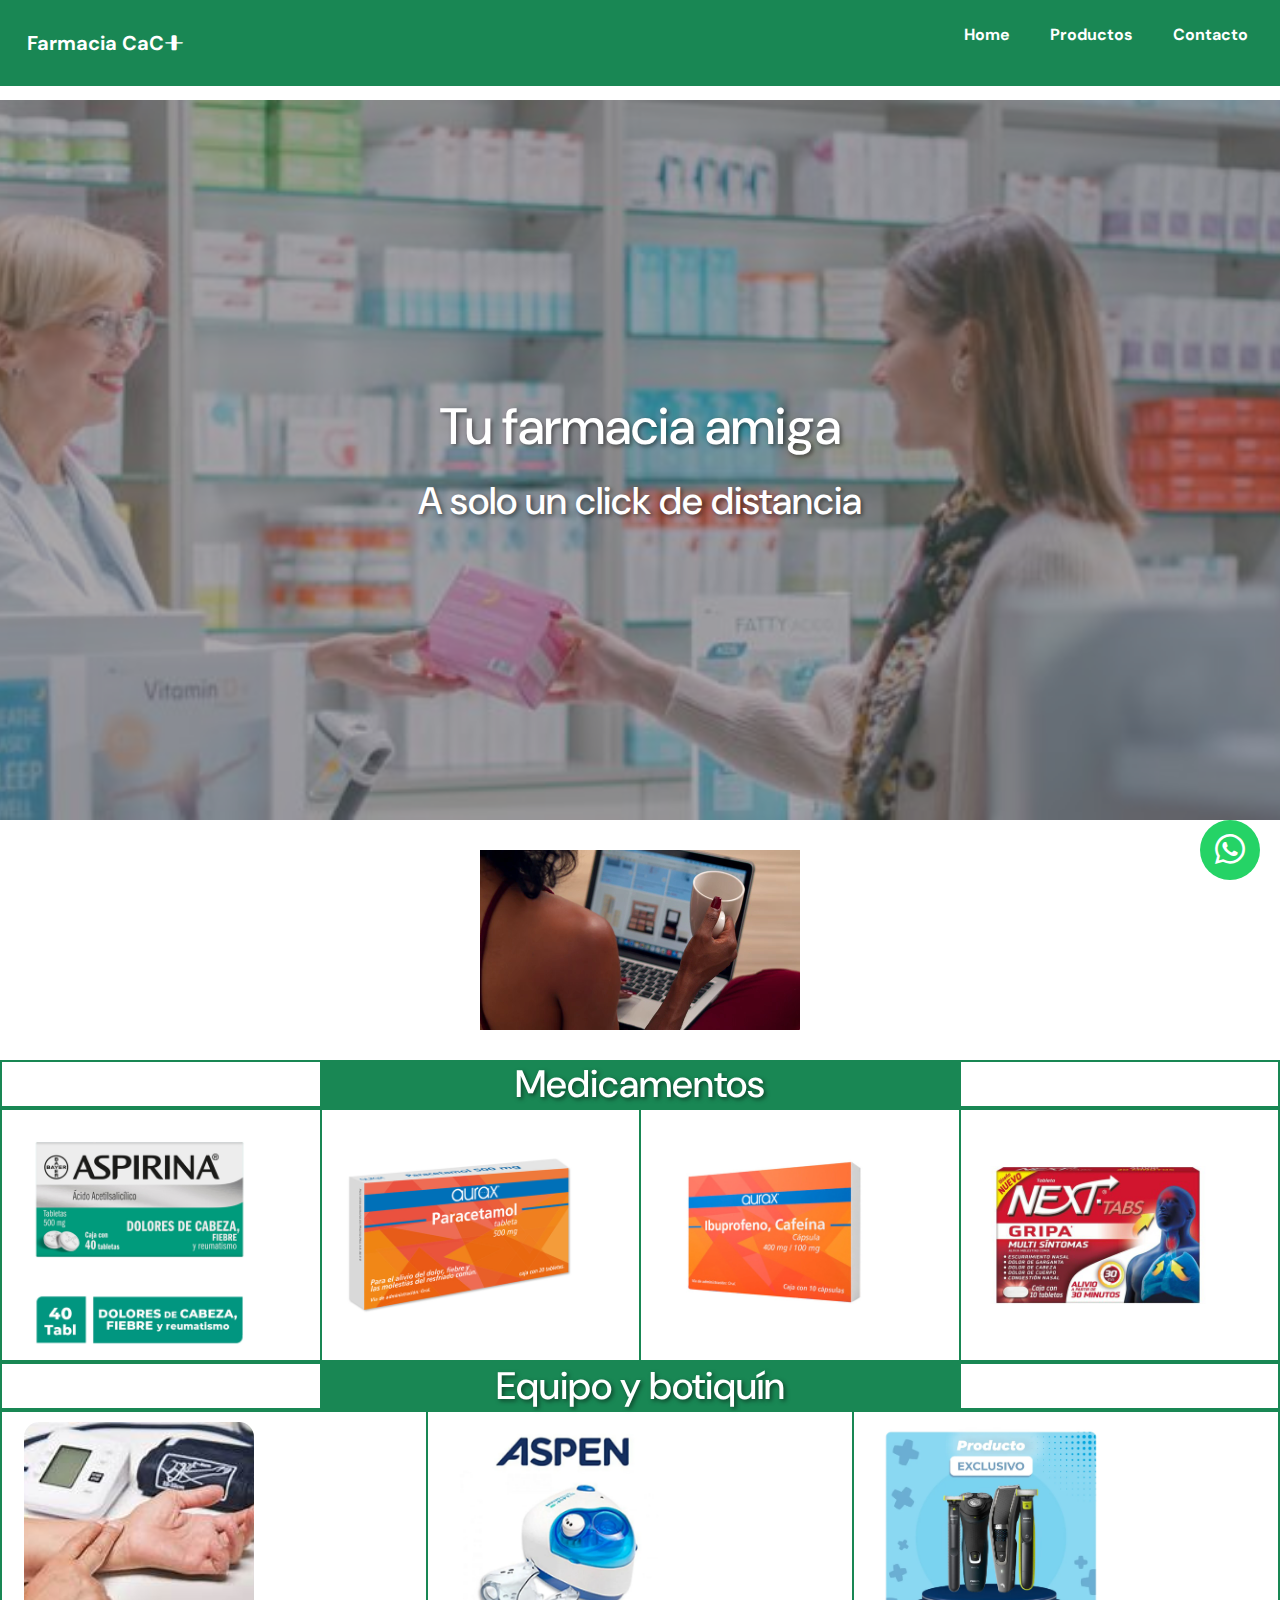
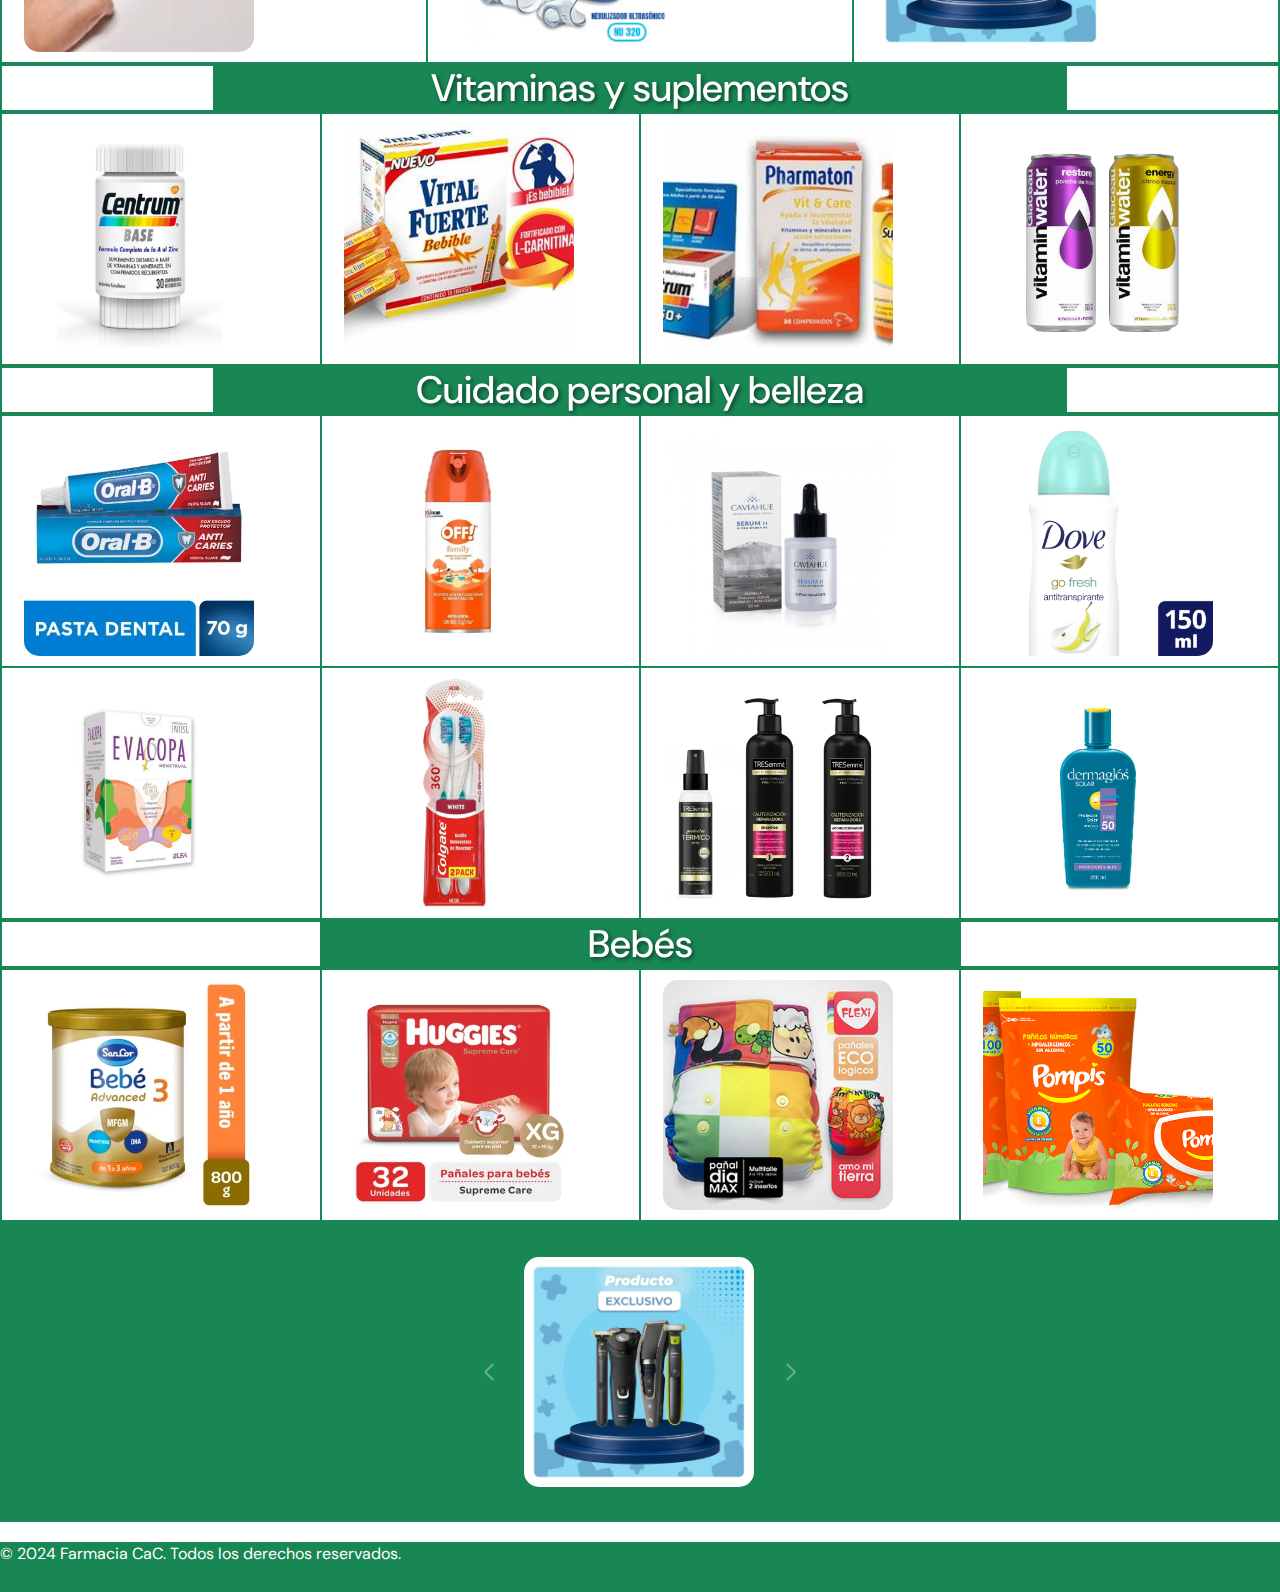
==== farmacia grupo 7/tpfarmacia-main/index.html @ 150f289c "Vitaminas y suplementos" ====
<!doctype html>
<html lang="es">

<head>

  <meta charset="utf-8">
  <meta name="viewport" content="width=device-width, initial-scale=1">
  <title>Farmacia CaC</title>
  <link rel="preconnect" href="https://fonts.googleapis.com">
  <link rel="preconnect" href="https://fonts.gstatic.com" crossorigin>
  <link
    href="https://fonts.googleapis.com/css2?family=DM+Sans:ital,opsz,wght@0,9..40,100..1000;1,9..40,100..1000&display=swap"
    rel="stylesheet"><link  rel="stylesheet">

  <link href="https://cdn.jsdelivr.net/npm/bootstrap@5.3.3/dist/css/bootstrap.min.css" rel="stylesheet"
    integrity="sha384-QWTKZyjpPEjISv5WaRU9OFeRpok6YctnYmDr5pNlyT2bRjXh0JMhjY6hW+ALEwIH" crossorigin="anonymous">
  <script src="https://cdn.jsdelivr.net/npm/@popperjs/core@2.11.8/dist/umd/popper.min.js"
    integrity="sha384-I7E8VVD/ismYTF4hNIPjVp/Zjvgyol6VFvRkX/vR+Vc4jQkC+hVqc2pM8ODewa9r"
    crossorigin="anonymous"></script>
  <script src="https://cdn.jsdelivr.net/npm/bootstrap@5.3.3/dist/js/bootstrap.min.js"
    integrity="sha384-0pUGZvbkm6XF6gxjEnlmuGrJXVbNuzT9qBBavbLwCsOGabYfZo0T0to5eqruptLy"
    crossorigin="anonymous"></script>
  <link rel="stylesheet" href="style.css">
  <link rel="stylesheet" href="https://cdn.jsdelivr.net/npm/bootstrap-icons@1.11.3/font/bootstrap-icons.min.css">
  <link rel="icon" href="img\farmacia.ico.png">
  
</head>


 
<body>
  <header>
      <nav class="navbar navbar-expand-sm bg-success navbar-dark fixed-top">
        <div class="container-fluid">
          <a class="navbar-brand" href="#">Farmacia CaC<i class="bi bi-align-middle"></i></a>
          <button class="navbar-toggler" type="button" data-bs-toggle="collapse" data-bs-target="#collapsibleNavbar">
            <span class="navbar-toggler-icon"></span>
          </button>
          <div class="collapse navbar-collapse" id="collapsibleNavbar"></div>
          <ul class="menu-horizontal">
            <li><a href="index.html">Home</a></li>
            <li>
              <a href="#">Productos</a>
              <ul class="menu-vertical">
                <li><a href="#">Medicamentos</a></li>
                <li><a href="#">Equipo y botiquín</a></li>
                <li><a href="#">Vitaminas y suplementos</a></li>
                <li><a href="#">Dermocosméticos</a></li>
                <li><a href="#">Cuidado personal y belleza</a></li>
                <li><a href="#">Bebés</a></li>
              </ul>
            </li>
            <li><a href="contacto.html">Contacto</a></li>
          </ul>
      </nav>
  </header>
  <main>
<section id="banner" class="d-flex">
  <div class="card-banner">
    <h1>Tu farmacia amiga</h1>
    <h2>A solo un click de distancia</h2>
      </div>
</section>
      <div class="d-flex">
<video src="video\6994866-sd_640_360_30fps.mp4" 
width="320" height="240" autoplay loop>
</video>

  </div>

<!-- 
  
  puse las imagenes dentro de un grid y les di formato para que sean links "a los productos" 

  habria que darle estilos a la grilla y/o animaciones a las imagenes para que no sean estaticas

  hay que ordenar las imagenes bajo algun criterio (puse unos titulos de muestra para dividir)

-->

  <div class="container-fluid">
    <div class="row">

      <div class="col"></div>
<div class="col-6"><h2>Medicamentos</h2></div>
<div class="col"></div>
    </div>

    <div class="row">
      <div class="col"> <a title="" href="https://www.aspirina.es/"><img src="img/aspirina-para-dolor-de-cabeza.jpg" alt="Imagen 1"> </a></div>
      <div class="col"> <a title="" href="https://medicoplus.com/medicina-general/paracetamol"><img src="img/Paracetamol-500-MG.jpg" alt="Imagen 2"> </a></div>
      <div class="col"> <a title="" href="https://medlineplus.gov/spanish/druginfo/meds/a682159-es.html"><img src="img/ibuprofeno-400-MG-cafeína.jpg" alt="Imagen 3"> </a></div>
      <div class="col"><a title="" href="https://marcas.genommalab.com/next/que-hace-unico-antigripal-efectivo"> <img src="img/next-tabs-multi-sintomas-gripa.jpg" alt="Imagen 4"> </a></div>
      
 </div>

    <div class="row">
      <div class="col"></div>
      <div class="col-6"> <h2>Equipo y botiquín</h2></div>
      <div class="col"></div>
    </div>
    <div class="row">
      <div class="col"><a title="" href="https://detensiometros.com/"> <img src="img/tensiometro digital.jpeg" alt="Imagen 5"> </a></div>
      <div class="col"><a title="" href="https://www.medicalexpo.es/fabricante-medical/nebulizador-ultrasonico-31406.html"><img src="img/Aspen_Nebulizador-51129.jpg" alt="Imagen 6"> </a></div>
      <div class="col"><a title="" href="https://www.philips.com.mx/c-m-pe/afeitadoras-para-el-rostro/"><img src="img/PHILIPS-53229.jpg" alt="Imagen 7"> </a></div>
    </div>

    <div class="row">
      <div class="col"></div>
      <div class="col-8"><h2>Vitaminas y suplementos</h2></div>
      <div class="col"></div>
    </div>
    <div class="row">
      <div class="col"><a title="" href="https://www.centrum.com.ar/"><img src="img/centrum-base-suplemento-dietario-adulto-x30.jpg"alt="Imagen 8"> </a></div>
      <div class="col"><a title="" href="https://vitalfuerte.com/"><img src="img/vital-fuerte1.jpg"alt="Imagen 9"> </a></div>
      <div class="col"><a title="" href="https://www.pharmaton.com/es-es"><img src="img/pharmaton2.jpg"alt="Imagen 10"> </a></div>
      <div class="col"><a title="" href="https://www.coca-cola.com/us/en/brands/vitaminwater"><img src="img/vitamin-water3.png"alt="Imagen 11"> </a></div>     
    </div>

    <div class="row">
      <div class="col"></div>
      <div class="col-8"><h2>Cuidado personal y belleza</h2></div>
      <div class="col"></div>
    </div>
    <div class="row">
      <div class="col"><a title="" href="https://oralb.com/"><img src="img/OralB_CremaDental_AntiCaries.jpg" alt="Imagen 12"> </a></div>
      <div class="col"><a title="" href="https://off.com.ar/es-ar/product/family"><img src="img/AEROSOL REPELENTE OFF! FAMILY.jpg" alt="Imagen 13"> </a></div>
      <div class="col"><a title="" href="https://www.cremascaviahue.com/"><img src="img/caviahue-serum-h-ultra-hydra-b5-x-30ml.jpg" alt="Imagen 14"> </a></div>
      <div class="col"><a title="" href="https://www.dove.com/es/home.html"><img src="img/Desodorante_Dove_GoFresh_Antitranspirante_Pera.jpg"alt="Imagen 15"> </a></div>
      <div class="col"><a title="" href="https://evacopa.com.ar/"><img src="img/EVACOPA COPA MENSTRUAL.jpg" alt="Imagen 16"> </a></div>
      <div class="col"><a title="" href="https://www.colgate.com/es-ec"><img src="img/Cepillo Dental Colgate 360º Luminous White x 2 un.jpg"alt="Imagen 17"> </a></div>
      <div class="col"><a title="" href="https://www.tresemme.com/es/home.html"><img src="img/Combo_ShampooReparador_Tresemme.jpg" alt="Imagen 18"> </a></div>
      <div class="col"><a title="" href="https://www.dermaglos.com/linea-de-productos"><img src="img/dermaglos_solar_f_emul_x50.jpg" alt="Imagen 19"> </a></div>
    </div>

    <div class="row">
      <div class="col"></div>
      <div class="col-6"><h2>Bebés</h2></div> 
      <div class="col"></div>
    </div>
    <div class="row">
      <div class="col"><a title="" href="http://www.sancor.com/"><img src="img/Leche_SancorBebe3_Advanced.jpg" alt="Imagen 20"> </a></div>
      <div class="col"><a title="" href="https://www.huggies.com.ar/"><img src="img/Panales_Huggies_SupremeCare_32Unidades.jpg" alt="Imagen 21"> </a></div>
      <div class="col"><a title="" href="https://www.panalesflexi.com.ar/"><img src="img/pañal4.jpg" alt="Imagen 22"> </a></div>
      <div class="col"><a title="" href="https://www.pompis.com/"><img src="img/bodegon-panitos5.png"alt="Imagen 23"> </a></div>
        
        
    </div>
  </div>

</section>
      <section class="fondo-color ">
      
        <div id="demo" class="carousel slide container " data-ride="carousel" class="container">
          <div class="carousel-inner">
           
            <div class="carousel-item ">
              <img src="./img/Aspen_Nebulizador-51129.jpg" alt="Nebulizador" class="d-block img-fluid">
            </div>
            <div class="carousel-item img-fluid">
              <img src="./img/dermaglos_solar_f_emul_x50.jpg" alt="dermaglos" class="d-block img-fluid">
            </div>
            <div class="carousel-item active img-fluid">
              <img src="./img/PHILIPS-53229.jpg" alt="cortadora de pelo" class="d-block img-fluid">
            </div>
          </div>
          <a class="carousel-control-prev" href="#demo" data-slide="prev" class="carousel-control">
            <span class="carousel-control-prev-icon"></span>
          </a>
          <a class="carousel-control-next" href="#demo" data-slide="next">
            <span class="carousel-control-next-icon"></span>
          </a>
        </div>
      
      </section>

    <!-- Ícono de WhatsApp fijo en la esquina inferior derecha -->
    <div class="whatsapp-fijo">
      <a href="https://wa.me/5491155813908?text=Hola%20desde%20mi%20página%20web" target="_blank">
        <i class="bi bi-whatsapp"></i>
      </a>
    </div>

      

    </main>
      
    
  
    
      <footer >
        <div class="footer">
          <span>© 2024 Farmacia CaC. Todos los derechos reservados.</span>
        </div>
      </footer>
    
  
    <!-- Bootstrap JS y scripts adicionales -->
    <script src="https://ajax.googleapis.com/ajax/libs/jquery/3.5.1/jquery.min.js"></script>
    <script src="https://cdnjs.cloudflare.com/ajax/libs/popper.js/1.16.0/umd/popper.min.js"></script>
    <script src="https://maxcdn.bootstrapcdn.com/bootstrap/4.5.2/js/bootstrap.min.js"></script>
  </body>
  </html>
---- farmacia grupo 7/tpfarmacia-main/style.css ----
#banner {
    background-image: url(img/banner\ farmacia.jpg);
    background-size: cover;
    background-position: center;
    min-height: 25%; /* Antes era height: 25%*/
    height: 80vh;
    box-shadow:inset 0 0 0 2000px rgba(84, 84, 84, 0.5);
    margin-top: 100px;
}
.d-flex{
    display: flex;
    justify-content: center;
    align-items: center;
    flex-wrap: wrap;
}

.card-banner, div h2 { 
    color: #FFF;
    margin: 0 auto;
    text-align: center;
    font-size: 3vw; 
    text-shadow: 2px 2px 4px rgba(0, 0, 0, 0.5); 
    padding: 0px 160px;
    
}

.card-banner h1{
    color:#FFF;
    font-size: 4vw;
    text-shadow: 2px 2px 4px rgba(0, 0, 0, 0.5); 
    padding: 10px; 
    text-align: center;
    margin: 0 auto; 

}
.card-banner h2{
    color: #FFF;
    margin-bottom: 20px;
    font-size: 3vw; 
    text-shadow: 2px 2px 4px rgba(0, 0, 0, 0.5);
    padding: 10px; 
    margin: 0 auto; 
    text-align: center;
}



* {
    margin: 0;
    padding: 0;
    box-sizing: border-box;
    font-family: "DM Sans", sans-serif;
}

nav{
    background-color: #198754;
    margin: auto;
    font-size: 16px;
}

.navbar-brand{
    padding-left: 15px;
    text-decoration: none;
    font-weight: bold;
}

a{
    text-decoration: none;
}

.menu-horizontal{
    list-style: none;
    display: flex;
    font-weight: bolder;
    justify-content: space-around;
}

.menu-horizontal > li > a{
    display: block;
    padding: 15px 20px;
    color: white;
    text-decoration: none;
}
.menu-horizontal > li { transition: .5s background ease-in-out; }
.menu-horizontal > li:hover{
background-color:#006666;
}

.menu-vertical{
    position: absolute;
    display: none;
    list-style: none;
    width: 200px;
    background-color:#006666;
}

.menu-horizontal li:hover .menu-vertical{
    display: block;
    width: auto;
}
.menu-vertical li { 
    text-align: center;
    width: 90%;
    padding: 10px;
    transition: .5s background ease-in-out;
}
.menu-vertical li:hover{
    background-color: lightgreen;
    color: white;
    text-decoration: none;
}

.menu-vertical li a{
    display: block;
    color: black;
    text-decoration: none;
    margin-right:20px;
}

.col-6{ background: #198754;
      }
.col-8{background: #198754;
      }
.container-fluid  {border: #000 auto transparent;}
.row {border: #198754 1px solid;
     }
.col {border: #198754 1px solid;
     }

/* Estilos personalizados para el carrusel */
.carousel {
    /*max-width: 300px; /* Máximo ancho del carrusel */
    max-width: 276px;
    margin: 0 auto; /* Centrar horizontalmente */
  }
  .carousel-item img {
    max-width: 100%; /* Máximo ancho de las imágenes */
    height: auto; /* Altura automática para mantener la proporción */
    
  }

  .carousel-control-prev,
.carousel-control-next {
  width: 5%; /* Ajusta el ancho según sea necesario */
  /*top: 50%; /* Alinea verticalmente al centro */
  margin: 0 -20px;
  scale: 1.5;
}

/* Estilos para el contenedor */
.fondo-color {
    background-color:#198754;
    padding: 20px;
    height: 300px;
    max-width: 100%;
    margin: 0 auto; /* Centrar horizontalmente */
    display: flex;
    justify-content: center; /* Centrado horizontal */
    align-items: center; /* Centrado vertical */
  }
  
  
  
  img {

    height: 250px;
    
    width: 250px;
    
    object-fit: cover;
    border: forestgreen;
    border-style: hidden;
    border-radius: 10%;
    padding: 10px;
    transition: transform 0.3s ease;    
  }
img:hover {
    transform: scale(1.1);
    }
  .footer{
    background-color:#198754;
    padding: auto;
    margin-top: 20px;
    color: white;
    height: 50px;
    justify-content: center;
    align-items: center;
  }

/*Estilos para formulario de contacto*/

.contacto-body {
    background: #198754;
    margin: 0;
}

.contacto-form {
    width: 340px;
    height: 540px;
    background: #e6e6e6;
    border-radius: 8px;
    box-shadow: 0 0 40px -10px #000;
    margin: calc(50vh - 220px) auto;
    padding: 20px 30px;
    max-width: calc(100vw - 40px);
    box-sizing: border-box;
    font-family: 'Montserrat', sans-serif;
    position: relative;
}

.contacto-h2 {
    margin: 10px 0;
    padding-bottom: 10px;
    width: 180px;
    color: #78788c;
    border-bottom: 3px solid #78788c;
}

.contacto-input {
    width: 100%;
    padding: 10px;
    box-sizing: border-box;
    background: none;
    outline: none;
    resize: none;
    border: 0;
    font-family: 'Montserrat', sans-serif;
    transition: all .3s;
    border-bottom: 2px solid #bebed2;
}

.contacto-input:focus {
    border-bottom: 2px solid #78788c;
}

.contacto-label:before {
    content: attr(type);
    display: block;
    margin: 28px 0 0;
    font-size: 14px;
    color: #5a5a5a;
}

.contacto-button {
    float: right;
    padding: 8px 12px;
    margin: 8px 0 0;
    font-family: 'Montserrat', sans-serif;
    border: 2px solid #78788c;
    background: 0;
    color: #5a5a6e;
    cursor: pointer;
    transition: all .3s;
}

.contacto-button:hover {
    background: #78788c;
    color: #fff;
}

.contacto-div {
    content: 'Hi';
    position: absolute;
    bottom: -45px;
    right: -40px;
    background: #50505a;
    color: #fff;
    width: 320px;
    padding: 16px 4px 16px 0;
    border-radius: 6px;
    font-size: 13px;
    box-shadow: 10px 10px 40px -14px #000;
}

.contacto-span {
    margin: 0 7px 0 15px;
}



.whatsapp-fijo {
    position: fixed;
    bottom: 20px; /* Distancia desde abajo */
    right: 20px; /* Distancia desde la derecha */
    z-index: 1000; /* Asegura que esté por encima de otros elementos */
}

.whatsapp-fijo a {
    display: block;
    width: 60px; /* Ancho del ícono */
    height: 60px; /* Altura del ícono */
    background-color: #25D366; /* Color de fondo del ícono */
    border-radius: 50%; /* Borde redondeado */
    text-align: center;
    line-height: 60px; /* Centrar verticalmente el ícono */
    font-size: 30px; /* Tamaño del ícono */
    color: #FFF; /* Color del ícono */
    text-decoration: none;
    transition: background-color 0.3s ease; /* Transición suave al pasar el mouse */
}

.whatsapp-fijo a:hover {
    background-color: #128C7E; /* Cambia de color al pasar el mouse */
}
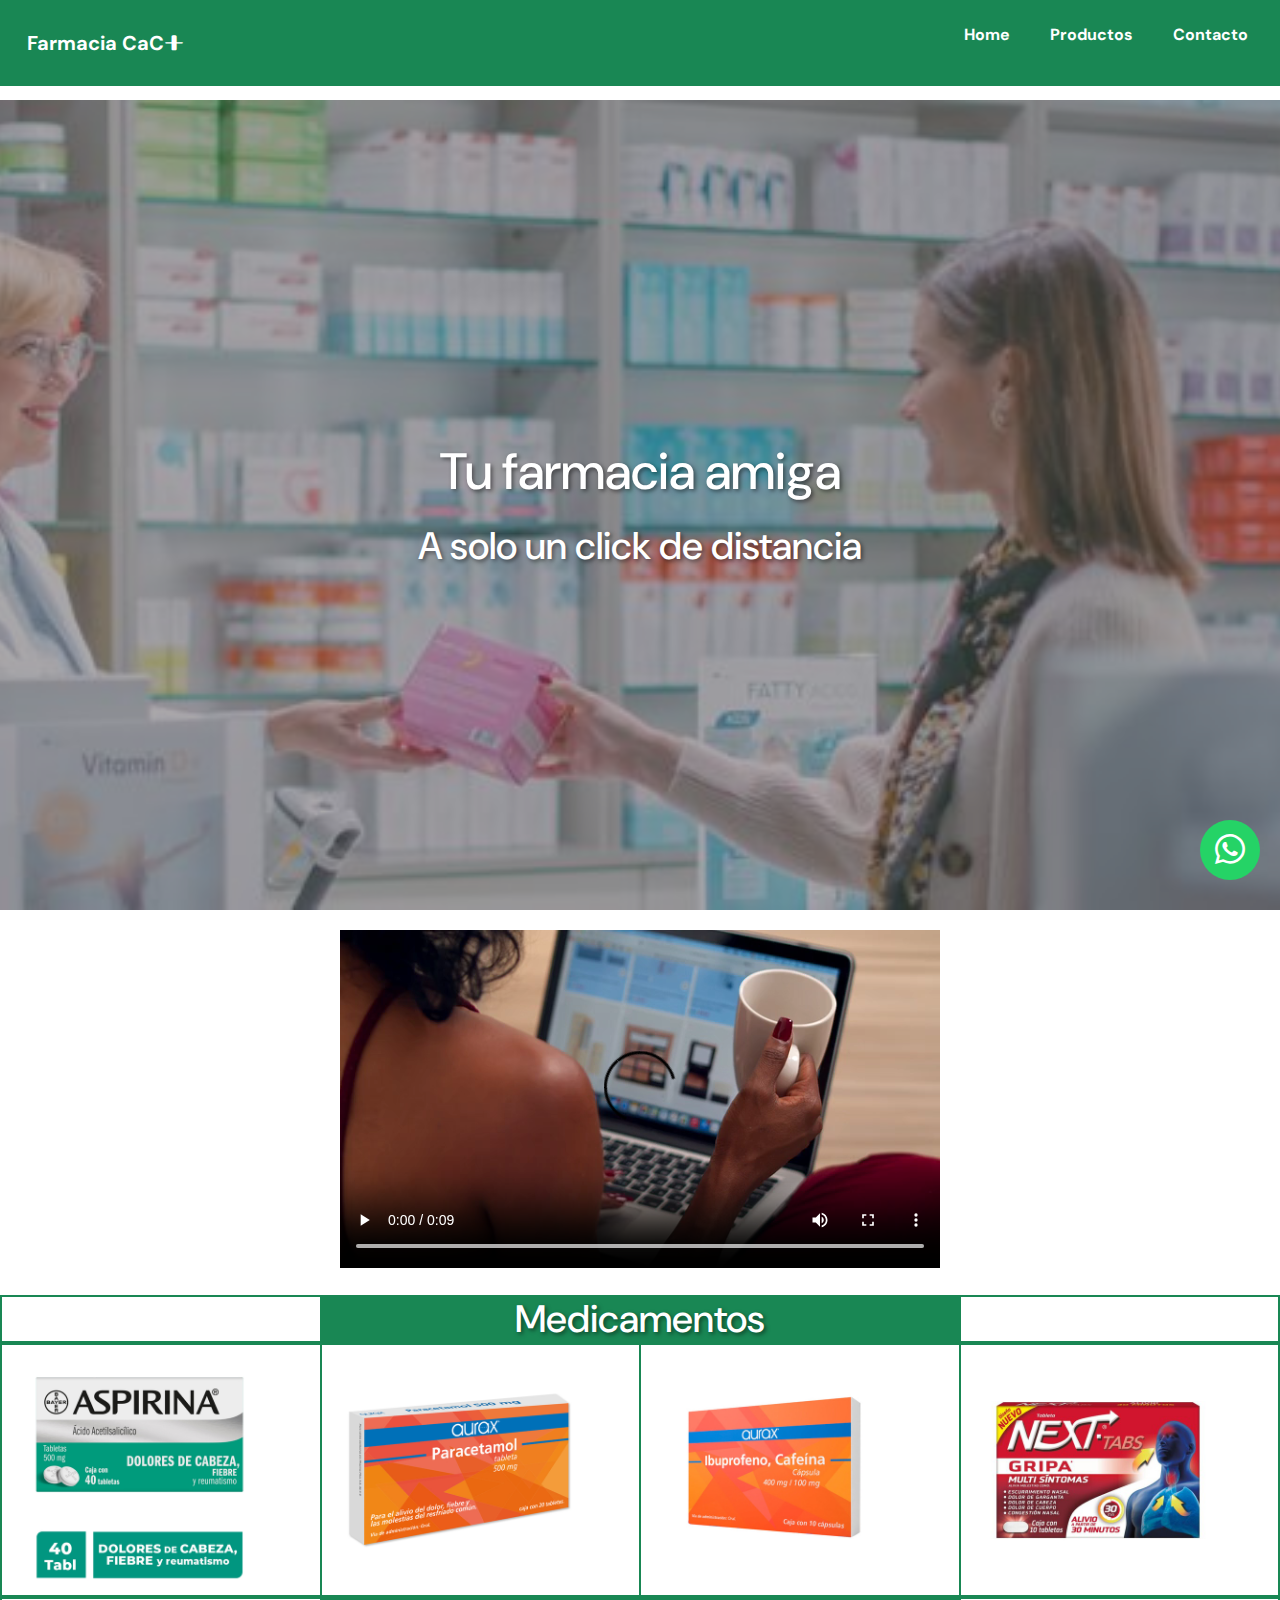
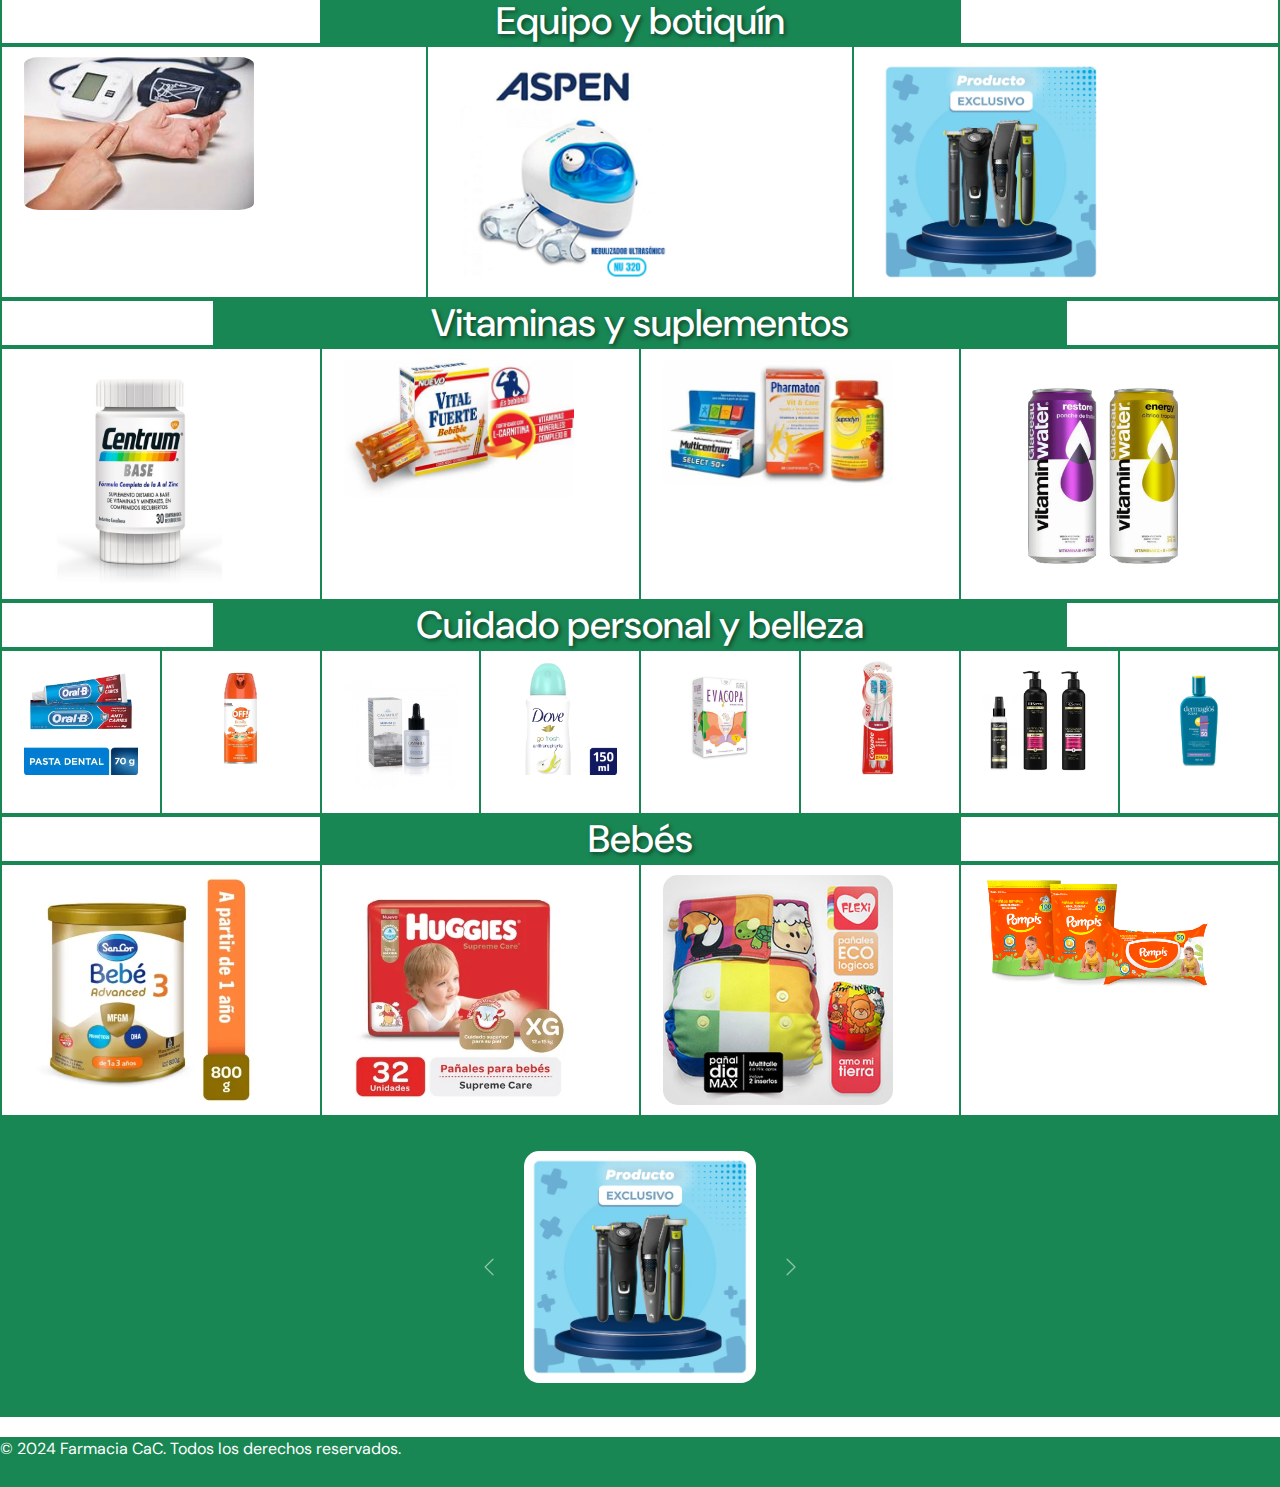
==== commit 929e99f8: "Arreglos para que no se rompa la página" ====
--- a/farmacia grupo 7/tpfarmacia-main/index.html
+++ b/farmacia grupo 7/tpfarmacia-main/index.html
@@ -62,8 +62,9 @@
       </div>
 </section>
       <div class="d-flex">
-<video src="video\6994866-sd_640_360_30fps.mp4" 
-width="320" height="240" autoplay loop>
+<section class="video-presentation">
+  <video src="video\6994866-sd_640_360_30fps.mp4" autoplay loop controls></video>
+</section>
 </video>
 
   </div>
@@ -82,7 +83,7 @@
     <div class="row">
 
       <div class="col"></div>
-<div class="col-6"><h2>Medicamentos</h2></div>
+<div class="col-6"><h2 class="sec-h2">Medicamentos</h2></div>
 <div class="col"></div>
     </div>
 
@@ -96,7 +97,7 @@
 
     <div class="row">
       <div class="col"></div>
-      <div class="col-6"> <h2>Equipo y botiquín</h2></div>
+      <div class="col-6"> <h2 class="sec-h2">Equipo y botiquín</h2></div>
       <div class="col"></div>
     </div>
     <div class="row">
@@ -107,7 +108,7 @@
 
     <div class="row">
       <div class="col"></div>
-      <div class="col-8"><h2>Vitaminas y suplementos</h2></div>
+      <div class="col-8"><h2 class="sec-h2">Vitaminas y suplementos</h2></div>
       <div class="col"></div>
     </div>
     <div class="row">
@@ -119,7 +120,7 @@
 
     <div class="row">
       <div class="col"></div>
-      <div class="col-8"><h2>Cuidado personal y belleza</h2></div>
+      <div class="col-8"><h2 class="sec-h2">Cuidado personal y belleza</h2></div>
       <div class="col"></div>
     </div>
     <div class="row">
@@ -135,7 +136,7 @@
 
     <div class="row">
       <div class="col"></div>
-      <div class="col-6"><h2>Bebés</h2></div> 
+      <div class="col-6"><h2 class="sec-h2">Bebés</h2></div> 
       <div class="col"></div>
     </div>
     <div class="row">
--- a/farmacia grupo 7/tpfarmacia-main/style.css
+++ b/farmacia grupo 7/tpfarmacia-main/style.css
@@ -1,147 +1,187 @@
 #banner {
-    background-image: url(img/banner\ farmacia.jpg);
-    background-size: cover;
-    background-position: center;
-    min-height: 25%; /* Antes era height: 25%*/
-    height: 80vh;
-    box-shadow:inset 0 0 0 2000px rgba(84, 84, 84, 0.5);
-    margin-top: 100px;
-}
-.d-flex{
-    display: flex;
-    justify-content: center;
-    align-items: center;
-    flex-wrap: wrap;
-}
-
-.card-banner, div h2 { 
-    color: #FFF;
-    margin: 0 auto;
-    text-align: center;
-    font-size: 3vw; 
-    text-shadow: 2px 2px 4px rgba(0, 0, 0, 0.5); 
-    padding: 0px 160px;
-    
-}
-
-.card-banner h1{
-    color:#FFF;
-    font-size: 4vw;
-    text-shadow: 2px 2px 4px rgba(0, 0, 0, 0.5); 
-    padding: 10px; 
-    text-align: center;
-    margin: 0 auto; 
-
-}
-.card-banner h2{
-    color: #FFF;
-    margin-bottom: 20px;
-    font-size: 3vw; 
-    text-shadow: 2px 2px 4px rgba(0, 0, 0, 0.5);
-    padding: 10px; 
-    margin: 0 auto; 
-    text-align: center;
-}
-
-
+  background-image: url(img/banner\ farmacia.jpg);
+  background-size: cover;
+  background-position: center;
+  min-height: 25%;
+  /* Antes era height: 25%*/
+  height: 90vh;
+  box-shadow: inset 0 0 0 2000px rgba(84, 84, 84, 0.5);
+  margin-top: 100px;
+  min-width: 100vw;
+}
+
+.d-flex {
+  display: flex;
+  justify-content: center;
+  align-items: center;
+  flex-wrap: wrap;
+}
+
+.card-banner,
+div h2 {
+  color: #fff;
+  margin: 0 auto;
+  text-align: center;
+  font-size: 3vw;
+  text-shadow: 2px 2px 4px rgba(0, 0, 0, 0.5);
+  padding: 0px 160px;
+}
+
+.card-banner h1 {
+  color: #fff;
+  font-size: 4vw;
+  text-shadow: 2px 2px 4px rgba(0, 0, 0, 0.5);
+  padding: 10px;
+  text-align: center;
+  margin: 0 auto;
+}
+
+.card-banner h2 {
+  color: #fff;
+  margin-bottom: 20px;
+  font-size: 3vw;
+  text-shadow: 2px 2px 4px rgba(0, 0, 0, 0.5);
+  padding: 10px;
+  margin: 0 auto;
+  text-align: center;
+}
+
+.card-banner {
+  padding: 0;
+}
 
 * {
-    margin: 0;
-    padding: 0;
-    box-sizing: border-box;
-    font-family: "DM Sans", sans-serif;
-}
-
-nav{
-    background-color: #198754;
-    margin: auto;
-    font-size: 16px;
-}
-
-.navbar-brand{
-    padding-left: 15px;
-    text-decoration: none;
-    font-weight: bold;
-}
-
-a{
-    text-decoration: none;
-}
-
-.menu-horizontal{
-    list-style: none;
-    display: flex;
-    font-weight: bolder;
-    justify-content: space-around;
-}
-
-.menu-horizontal > li > a{
-    display: block;
-    padding: 15px 20px;
-    color: white;
-    text-decoration: none;
-}
-.menu-horizontal > li { transition: .5s background ease-in-out; }
-.menu-horizontal > li:hover{
-background-color:#006666;
-}
-
-.menu-vertical{
-    position: absolute;
-    display: none;
-    list-style: none;
-    width: 200px;
-    background-color:#006666;
-}
-
-.menu-horizontal li:hover .menu-vertical{
-    display: block;
-    width: auto;
-}
-.menu-vertical li { 
-    text-align: center;
-    width: 90%;
-    padding: 10px;
-    transition: .5s background ease-in-out;
-}
-.menu-vertical li:hover{
-    background-color: lightgreen;
-    color: white;
-    text-decoration: none;
-}
-
-.menu-vertical li a{
-    display: block;
-    color: black;
-    text-decoration: none;
-    margin-right:20px;
-}
-
-.col-6{ background: #198754;
-      }
-.col-8{background: #198754;
-      }
-.container-fluid  {border: #000 auto transparent;}
-.row {border: #198754 1px solid;
-     }
-.col {border: #198754 1px solid;
-     }
+  margin: 0;
+  padding: 0;
+  box-sizing: border-box;
+  font-family: "DM Sans", sans-serif;
+}
+
+nav {
+  background-color: #198754;
+  margin: auto;
+  font-size: 16px;
+}
+
+.navbar-brand {
+  padding-left: 15px;
+  text-decoration: none;
+  font-weight: bold;
+}
+
+a {
+  text-decoration: none;
+}
+
+.menu-horizontal {
+  list-style: none;
+  display: flex;
+  font-weight: bolder;
+  justify-content: space-around;
+}
+
+.menu-horizontal > li > a {
+  display: block;
+  padding: 15px 20px;
+  color: white;
+  text-decoration: none;
+}
+
+.menu-horizontal > li {
+  transition: 0.5s background ease-in-out;
+}
+
+.menu-horizontal > li:hover {
+  background-color: #006666;
+}
+
+.menu-vertical {
+  position: absolute;
+  display: none;
+  list-style: none;
+  width: 200px;
+  background-color: #006666;
+}
+
+.menu-horizontal li:hover .menu-vertical {
+  display: block;
+  width: auto;
+}
+
+.menu-vertical li {
+  text-align: center;
+  width: 90%;
+  padding: 10px;
+  transition: 0.5s background ease-in-out;
+}
+
+.menu-vertical li:hover {
+  background-color: lightgreen;
+  color: white;
+  text-decoration: none;
+}
+
+.menu-vertical li a {
+  display: block;
+  color: black;
+  text-decoration: none;
+  margin-right: 20px;
+}
+
+.col-6 {
+  background: #198754;
+}
+
+.col-8 {
+  background: #198754;
+}
+
+.container-fluid {
+  border: #000 auto transparent;
+}
+
+.row {
+  border: #198754 1px solid;
+}
+
+.col {
+  border: #198754 1px solid;
+}
+
+.sec-h2 {
+  padding: 0;
+}
+
+.video-presentation {
+  width: 100%;
+  text-align: center;
+  padding: 20px;
+}
+
+.video-presentation video {
+  width: 100%;
+  max-width: 600px;
+}
 
 /* Estilos personalizados para el carrusel */
 .carousel {
-    /*max-width: 300px; /* Máximo ancho del carrusel */
-    max-width: 276px;
-    margin: 0 auto; /* Centrar horizontalmente */
-  }
-  .carousel-item img {
-    max-width: 100%; /* Máximo ancho de las imágenes */
-    height: auto; /* Altura automática para mantener la proporción */
-    
-  }
-
-  .carousel-control-prev,
+  /*max-width: 300px; /* Máximo ancho del carrusel */
+  max-width: 276px;
+  margin: 0 auto;
+  /* Centrar horizontalmente */
+}
+
+.carousel-item img {
+  max-width: 100%;
+  /* Máximo ancho de las imágenes */
+  height: auto;
+  /* Altura automática para mantener la proporción */
+}
+
+.carousel-control-prev,
 .carousel-control-next {
-  width: 5%; /* Ajusta el ancho según sea necesario */
+  width: 5%;
+  /* Ajusta el ancho según sea necesario */
   /*top: 50%; /* Alinea verticalmente al centro */
   margin: 0 -20px;
   scale: 1.5;
@@ -149,168 +189,167 @@
 
 /* Estilos para el contenedor */
 .fondo-color {
-    background-color:#198754;
-    padding: 20px;
-    height: 300px;
-    max-width: 100%;
-    margin: 0 auto; /* Centrar horizontalmente */
-    display: flex;
-    justify-content: center; /* Centrado horizontal */
-    align-items: center; /* Centrado vertical */
-  }
-  
-  
-  
-  img {
-
-    height: 250px;
-    
-    width: 250px;
-    
-    object-fit: cover;
-    border: forestgreen;
-    border-style: hidden;
-    border-radius: 10%;
-    padding: 10px;
-    transition: transform 0.3s ease;    
-  }
+  background-color: #198754;
+  padding: 20px;
+  height: 300px;
+  max-width: 100%;
+  margin: 0 auto;
+  /* Centrar horizontalmente */
+  display: flex;
+  justify-content: center;
+  /* Centrado horizontal */
+  align-items: center;
+  /* Centrado vertical */
+}
+
+img {
+  min-width: 100px;
+  width: 100%;
+  max-width: 250px;
+  object-fit: cover;
+  border: forestgreen;
+  border-style: hidden;
+  border-radius: 10%;
+  padding: 10px;
+  transition: transform 0.3s ease;
+}
+
 img:hover {
-    transform: scale(1.1);
-    }
-  .footer{
-    background-color:#198754;
-    padding: auto;
-    margin-top: 20px;
-    color: white;
-    height: 50px;
-    justify-content: center;
-    align-items: center;
-  }
+  transform: scale(1.1);
+}
+
+.footer {
+  background-color: #198754;
+  padding: auto;
+  margin-top: 20px;
+  color: white;
+  height: 50px;
+  justify-content: center;
+  align-items: center;
+}
 
 /*Estilos para formulario de contacto*/
 
 .contacto-body {
-    background: #198754;
-    margin: 0;
+  background: #198754;
+  margin: 0;
 }
 
 .contacto-form {
-    width: 340px;
-    height: 540px;
-    background: #e6e6e6;
-    border-radius: 8px;
-    box-shadow: 0 0 40px -10px #000;
-    margin: calc(50vh - 220px) auto;
-    padding: 20px 30px;
-    max-width: calc(100vw - 40px);
-    box-sizing: border-box;
-    font-family: 'Montserrat', sans-serif;
-    position: relative;
+  width: 340px;
+  height: 540px;
+  background: #e6e6e6;
+  border-radius: 8px;
+  box-shadow: 0 0 40px -10px #000;
+  margin: calc(50vh - 220px) auto;
+  padding: 20px 30px;
+  max-width: calc(100vw - 40px);
+  box-sizing: border-box;
+  font-family: "Montserrat", sans-serif;
+  position: relative;
 }
 
 .contacto-h2 {
-    margin: 10px 0;
-    padding-bottom: 10px;
-    width: 180px;
-    color: #78788c;
-    border-bottom: 3px solid #78788c;
+  margin: 10px 0;
+  padding-bottom: 10px;
+  width: 180px;
+  color: #78788c;
+  border-bottom: 3px solid #78788c;
 }
 
 .contacto-input {
-    width: 100%;
-    padding: 10px;
-    box-sizing: border-box;
-    background: none;
-    outline: none;
-    resize: none;
-    border: 0;
-    font-family: 'Montserrat', sans-serif;
-    transition: all .3s;
-    border-bottom: 2px solid #bebed2;
+  width: 100%;
+  padding: 10px;
+  box-sizing: border-box;
+  background: none;
+  outline: none;
+  resize: none;
+  border: 0;
+  font-family: "Montserrat", sans-serif;
+  transition: all 0.3s;
+  border-bottom: 2px solid #bebed2;
 }
 
 .contacto-input:focus {
-    border-bottom: 2px solid #78788c;
+  border-bottom: 2px solid #78788c;
 }
 
 .contacto-label:before {
-    content: attr(type);
-    display: block;
-    margin: 28px 0 0;
-    font-size: 14px;
-    color: #5a5a5a;
+  content: attr(type);
+  display: block;
+  margin: 28px 0 0;
+  font-size: 14px;
+  color: #5a5a5a;
 }
 
 .contacto-button {
-    float: right;
-    padding: 8px 12px;
-    margin: 8px 0 0;
-    font-family: 'Montserrat', sans-serif;
-    border: 2px solid #78788c;
-    background: 0;
-    color: #5a5a6e;
-    cursor: pointer;
-    transition: all .3s;
+  float: right;
+  padding: 8px 12px;
+  margin: 8px 0 0;
+  font-family: "Montserrat", sans-serif;
+  border: 2px solid #78788c;
+  background: 0;
+  color: #5a5a6e;
+  cursor: pointer;
+  transition: all 0.3s;
 }
 
 .contacto-button:hover {
-    background: #78788c;
-    color: #fff;
+  background: #78788c;
+  color: #fff;
 }
 
 .contacto-div {
-    content: 'Hi';
-    position: absolute;
-    bottom: -45px;
-    right: -40px;
-    background: #50505a;
-    color: #fff;
-    width: 320px;
-    padding: 16px 4px 16px 0;
-    border-radius: 6px;
-    font-size: 13px;
-    box-shadow: 10px 10px 40px -14px #000;
+  content: "Hi";
+  position: absolute;
+  bottom: -45px;
+  right: -40px;
+  background: #50505a;
+  color: #fff;
+  width: 320px;
+  padding: 16px 4px 16px 0;
+  border-radius: 6px;
+  font-size: 13px;
+  box-shadow: 10px 10px 40px -14px #000;
 }
 
 .contacto-span {
-    margin: 0 7px 0 15px;
-}
-
-
+  margin: 0 7px 0 15px;
+}
 
 .whatsapp-fijo {
-    position: fixed;
-    bottom: 20px; /* Distancia desde abajo */
-    right: 20px; /* Distancia desde la derecha */
-    z-index: 1000; /* Asegura que esté por encima de otros elementos */
+  position: fixed;
+  bottom: 20px;
+  /* Distancia desde abajo */
+  right: 20px;
+  /* Distancia desde la derecha */
+  z-index: 1000;
+  /* Asegura que esté por encima de otros elementos */
 }
 
 .whatsapp-fijo a {
-    display: block;
-    width: 60px; /* Ancho del ícono */
-    height: 60px; /* Altura del ícono */
-    background-color: #25D366; /* Color de fondo del ícono */
-    border-radius: 50%; /* Borde redondeado */
-    text-align: center;
-    line-height: 60px; /* Centrar verticalmente el ícono */
-    font-size: 30px; /* Tamaño del ícono */
-    color: #FFF; /* Color del ícono */
-    text-decoration: none;
-    transition: background-color 0.3s ease; /* Transición suave al pasar el mouse */
+  display: block;
+  width: 60px;
+  /* Ancho del ícono */
+  height: 60px;
+  /* Altura del ícono */
+  background-color: #25d366;
+  /* Color de fondo del ícono */
+  border-radius: 50%;
+  /* Borde redondeado */
+  text-align: center;
+  line-height: 60px;
+  /* Centrar verticalmente el ícono */
+  font-size: 30px;
+  /* Tamaño del ícono */
+  color: #fff;
+  /* Color del ícono */
+  text-decoration: none;
+  transition: background-color 0.3s ease;
+  /* Transición suave al pasar el mouse */
 }
 
 .whatsapp-fijo a:hover {
-    background-color: #128C7E; /* Cambia de color al pasar el mouse */
-}
-
-
-  
-
-  
-    
-
-  
-    
-
-    
-    
+  background-color: #128c7e;
+  /* Cambia de color al pasar el mouse */
+}
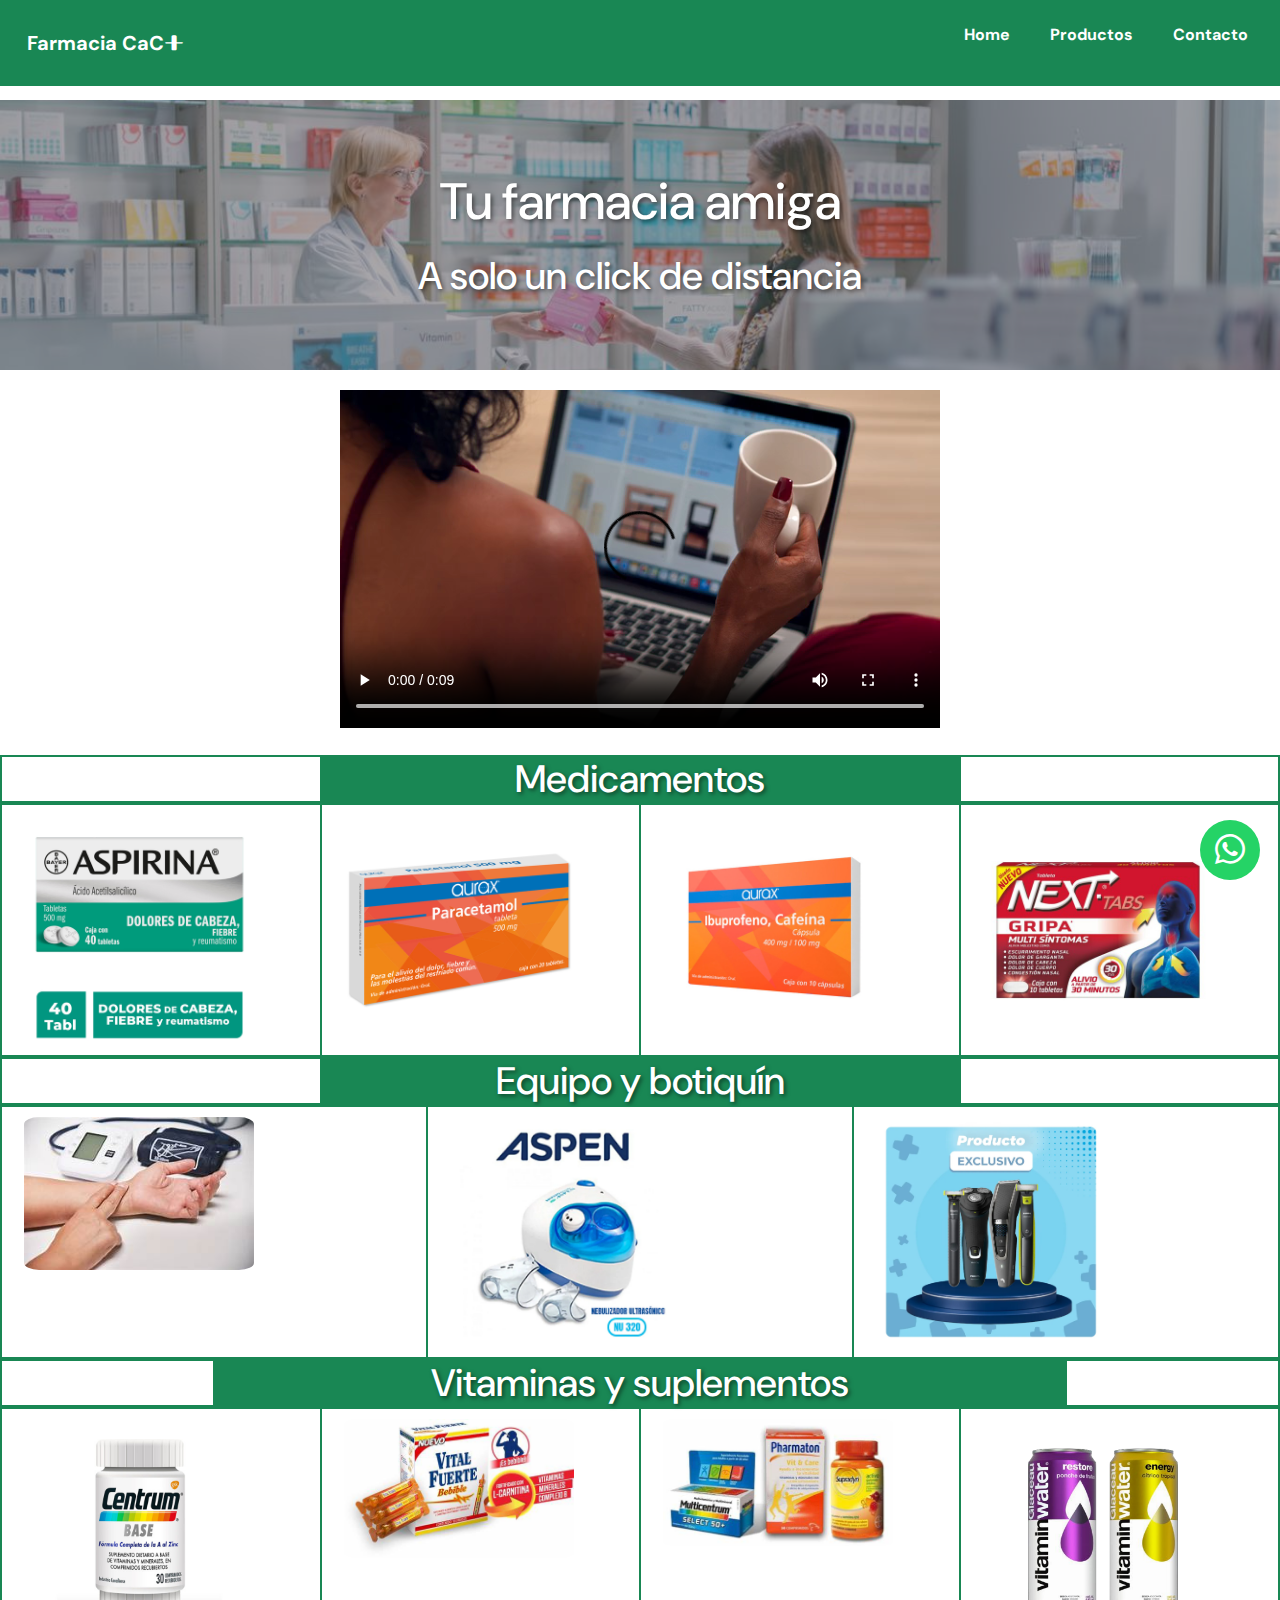
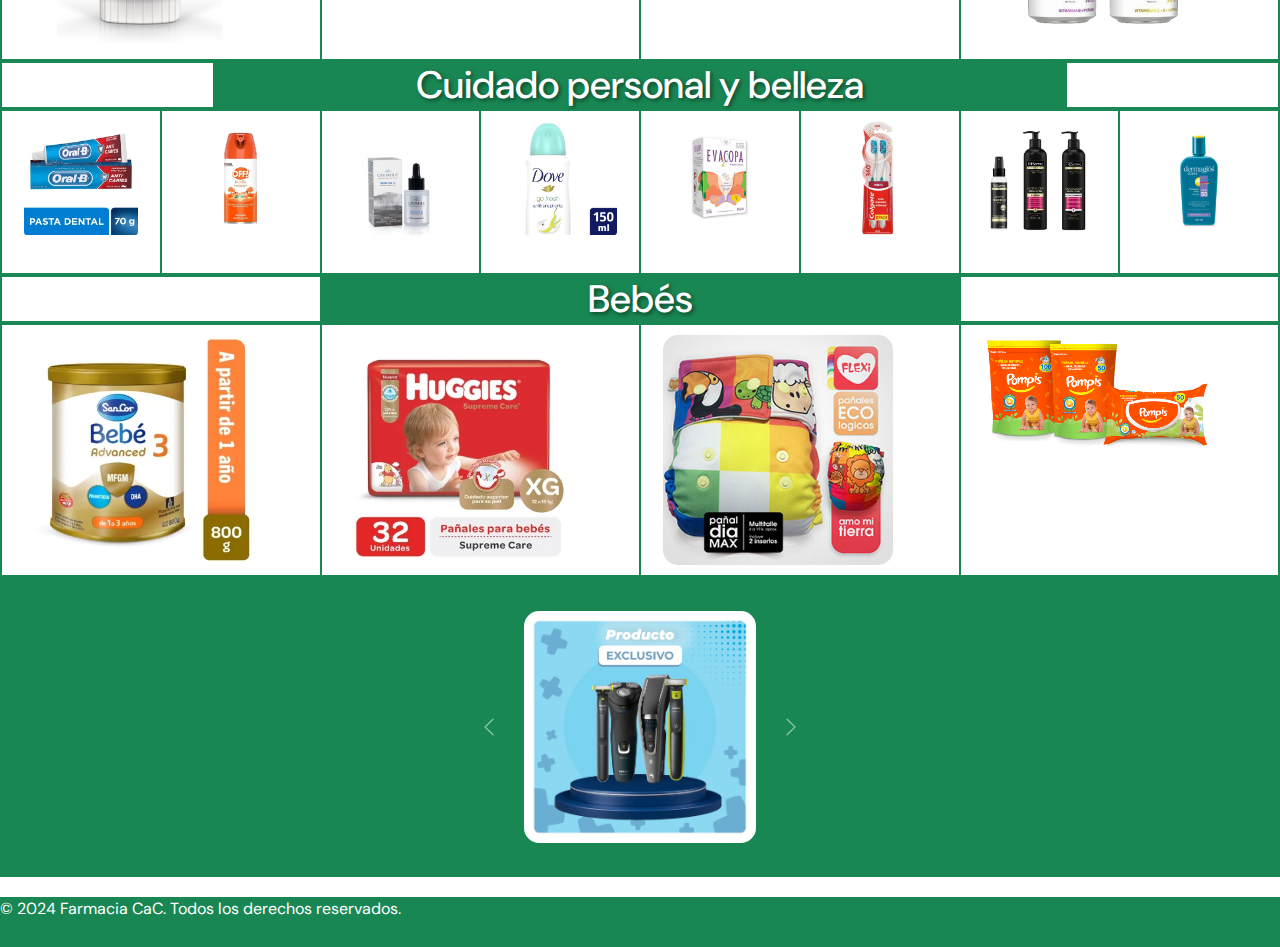
==== commit b1119d84: "ajustado tamaño banner" ====
--- a/farmacia grupo 7/tpfarmacia-main/index.html
+++ b/farmacia grupo 7/tpfarmacia-main/index.html
@@ -69,15 +69,6 @@
 
   </div>
 
-<!-- 
-  
-  puse las imagenes dentro de un grid y les di formato para que sean links "a los productos" 
-
-  habria que darle estilos a la grilla y/o animaciones a las imagenes para que no sean estaticas
-
-  hay que ordenar las imagenes bajo algun criterio (puse unos titulos de muestra para dividir)
-
--->
 
   <div class="container-fluid">
     <div class="row">
@@ -176,8 +167,9 @@
       </section>
 
     <!-- Ícono de WhatsApp fijo en la esquina inferior derecha -->
+    <!-- cambie el link porque enviaba a un grupo real de wp -->
     <div class="whatsapp-fijo">
-      <a href="https://wa.me/5491155813908?text=Hola%20desde%20mi%20página%20web" target="_blank">
+      <a href="https://web.whatsapp.com/" target="_blank">
         <i class="bi bi-whatsapp"></i>
       </a>
     </div>
--- a/farmacia grupo 7/tpfarmacia-main/style.css
+++ b/farmacia grupo 7/tpfarmacia-main/style.css
@@ -4,7 +4,7 @@
   background-position: center;
   min-height: 25%;
   /* Antes era height: 25%*/
-  height: 90vh;
+  height: 30vh;
   box-shadow: inset 0 0 0 2000px rgba(84, 84, 84, 0.5);
   margin-top: 100px;
   min-width: 100vw;
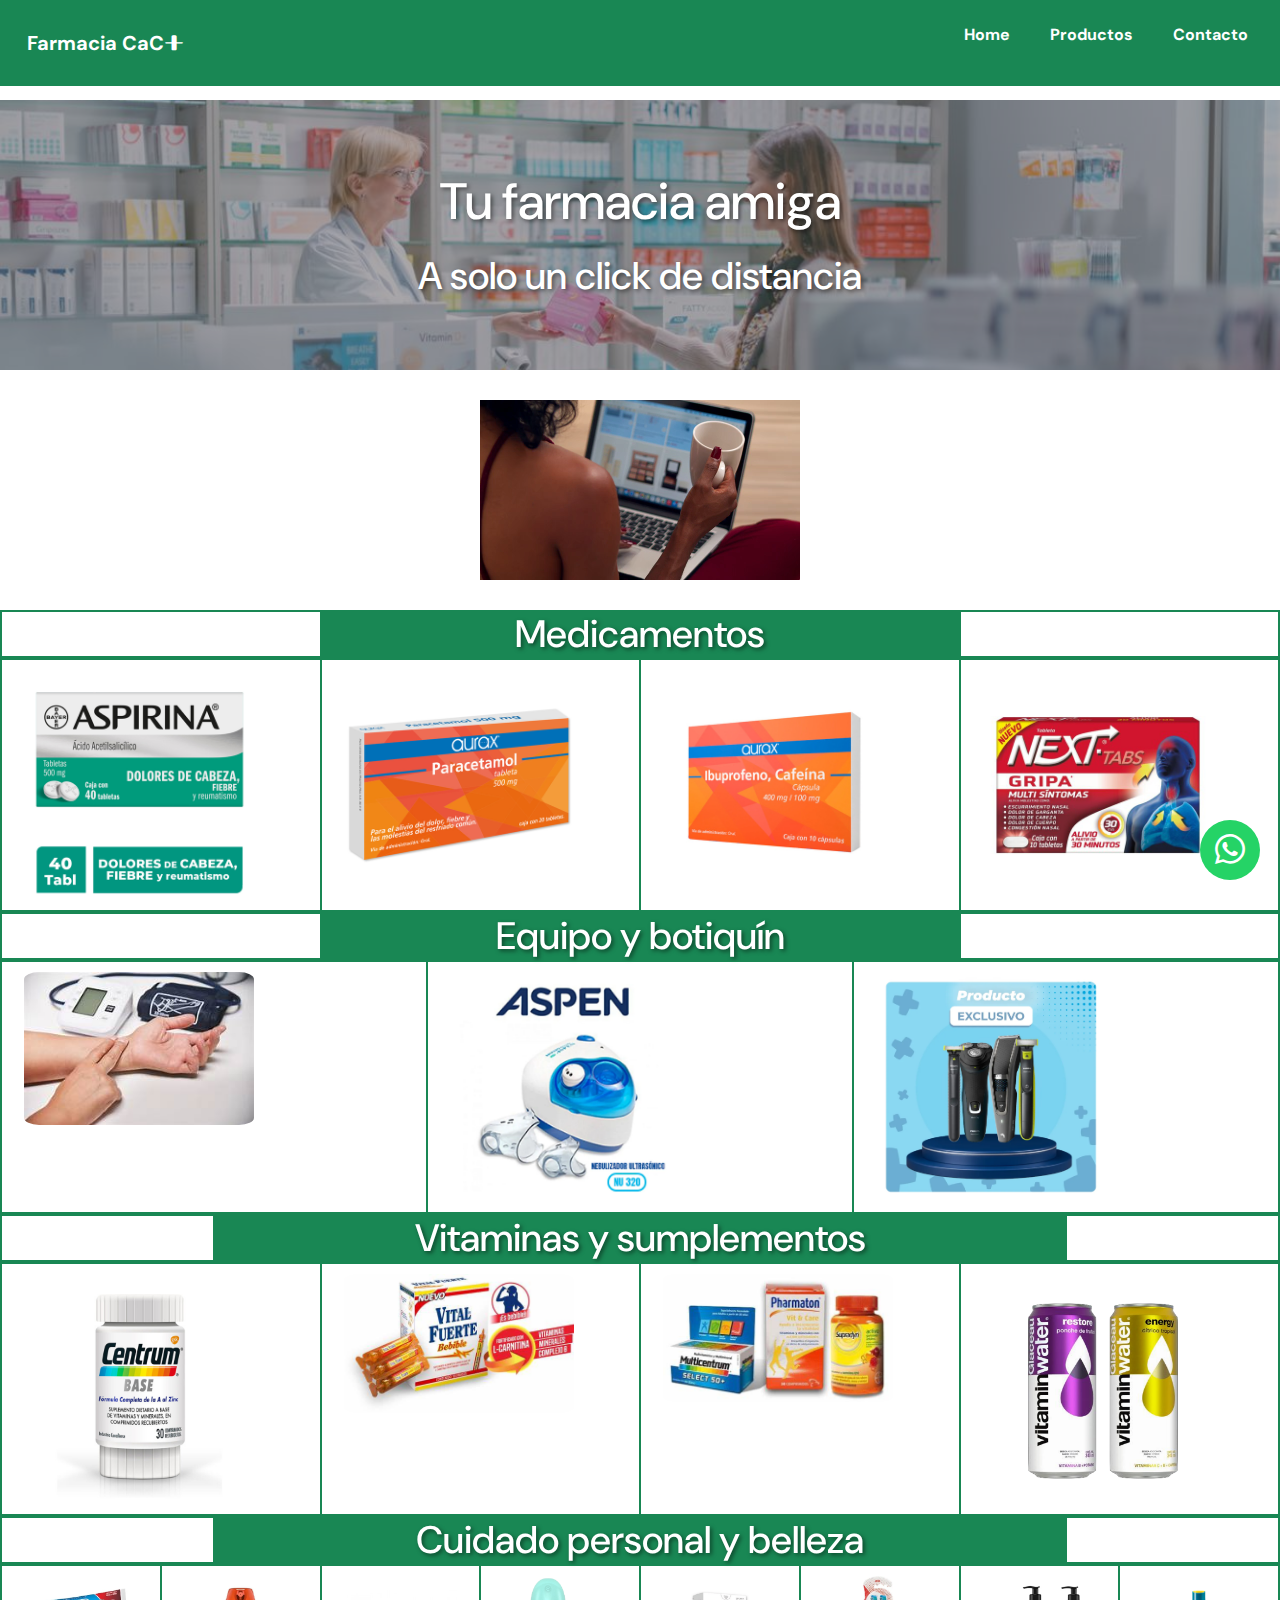
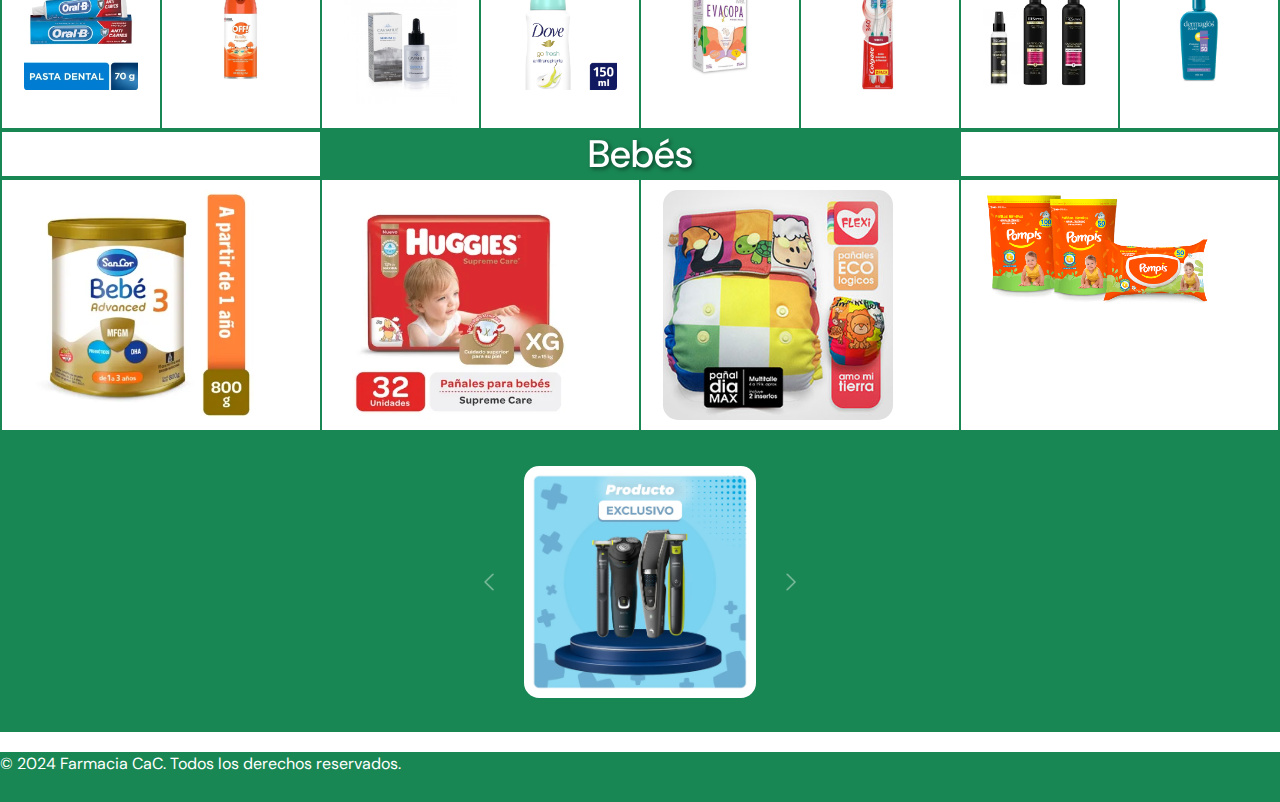
==== commit 1908f658: "Update index.html" ====
--- a/farmacia grupo 7/tpfarmacia-main/index.html
+++ b/farmacia grupo 7/tpfarmacia-main/index.html
@@ -10,7 +10,9 @@
   <link rel="preconnect" href="https://fonts.gstatic.com" crossorigin>
   <link
     href="https://fonts.googleapis.com/css2?family=DM+Sans:ital,opsz,wght@0,9..40,100..1000;1,9..40,100..1000&display=swap"
-    rel="stylesheet"><link  rel="stylesheet">
+    rel="stylesheet"><link
+    rel="stylesheet"
+   >
 
   <link href="https://cdn.jsdelivr.net/npm/bootstrap@5.3.3/dist/css/bootstrap.min.css" rel="stylesheet"
     integrity="sha384-QWTKZyjpPEjISv5WaRU9OFeRpok6YctnYmDr5pNlyT2bRjXh0JMhjY6hW+ALEwIH" crossorigin="anonymous">
@@ -30,6 +32,7 @@
  
 <body>
   <header>
+    <nav>
       <nav class="navbar navbar-expand-sm bg-success navbar-dark fixed-top">
         <div class="container-fluid">
           <a class="navbar-brand" href="#">Farmacia CaC<i class="bi bi-align-middle"></i></a>
@@ -62,19 +65,27 @@
       </div>
 </section>
       <div class="d-flex">
-<section class="video-presentation">
-  <video src="video\6994866-sd_640_360_30fps.mp4" autoplay loop controls></video>
-</section>
+<video src="video\6994866-sd_640_360_30fps.mp4" 
+width="320" height="240" autoplay loop>
 </video>
 
   </div>
 
+<!-- 
+  
+  puse las imagenes dentro de un grid y les di formato para que sean links "a los productos" 
+
+  habria que darle estilos a la grilla y/o animaciones a las imagenes para que no sean estaticas
+
+  hay que ordenar las imagenes bajo algun criterio (puse unos titulos de muestra para dividir)
+
+-->
 
   <div class="container-fluid">
     <div class="row">
 
       <div class="col"></div>
-<div class="col-6"><h2 class="sec-h2">Medicamentos</h2></div>
+<div class="col-6"><h2>Medicamentos</h2></div>
 <div class="col"></div>
     </div>
 
@@ -88,7 +99,7 @@
 
     <div class="row">
       <div class="col"></div>
-      <div class="col-6"> <h2 class="sec-h2">Equipo y botiquín</h2></div>
+      <div class="col-6"> <h2>Equipo y botiquín</h2></div>
       <div class="col"></div>
     </div>
     <div class="row">
@@ -99,7 +110,7 @@
 
     <div class="row">
       <div class="col"></div>
-      <div class="col-8"><h2 class="sec-h2">Vitaminas y suplementos</h2></div>
+      <div class="col-8"><h2>Vitaminas y sumplementos</h2></div>
       <div class="col"></div>
     </div>
     <div class="row">
@@ -111,7 +122,7 @@
 
     <div class="row">
       <div class="col"></div>
-      <div class="col-8"><h2 class="sec-h2">Cuidado personal y belleza</h2></div>
+      <div class="col-8"><h2>Cuidado personal y belleza</h2></div>
       <div class="col"></div>
     </div>
     <div class="row">
@@ -127,7 +138,7 @@
 
     <div class="row">
       <div class="col"></div>
-      <div class="col-6"><h2 class="sec-h2">Bebés</h2></div> 
+      <div class="col-6"><h2>Bebés</h2></div> 
       <div class="col"></div>
     </div>
     <div class="row">
@@ -147,13 +158,13 @@
           <div class="carousel-inner">
            
             <div class="carousel-item ">
-              <img src="./img/Aspen_Nebulizador-51129.jpg" alt="Nebulizador" class="d-block img-fluid">
+              <img src="/farmacia grupo 7/tpfarmacia-main/img/Aspen_Nebulizador-51129.jpg" alt="Nebulizador" class="d-block img-fluid">
             </div>
             <div class="carousel-item img-fluid">
-              <img src="./img/dermaglos_solar_f_emul_x50.jpg" alt="dermaglos" class="d-block img-fluid">
+              <img src="/farmacia grupo 7/tpfarmacia-main/img/dermaglos_solar_f_emul_x50.jpg" alt="dermaglos" class="d-block img-fluid">
             </div>
             <div class="carousel-item active img-fluid">
-              <img src="./img/PHILIPS-53229.jpg" alt="cortadora de pelo" class="d-block img-fluid">
+              <img src="/farmacia grupo 7/tpfarmacia-main/img/PHILIPS-53229.jpg" alt="cortadora de pelo" class="d-block img-fluid">
             </div>
           </div>
           <a class="carousel-control-prev" href="#demo" data-slide="prev" class="carousel-control">
@@ -167,9 +178,8 @@
       </section>
 
     <!-- Ícono de WhatsApp fijo en la esquina inferior derecha -->
-    <!-- cambie el link porque enviaba a un grupo real de wp -->
     <div class="whatsapp-fijo">
-      <a href="https://web.whatsapp.com/" target="_blank">
+      <a href="https://wa.me/5491155813908?text=Hola%20desde%20mi%20página%20web" target="_blank">
         <i class="bi bi-whatsapp"></i>
       </a>
     </div>
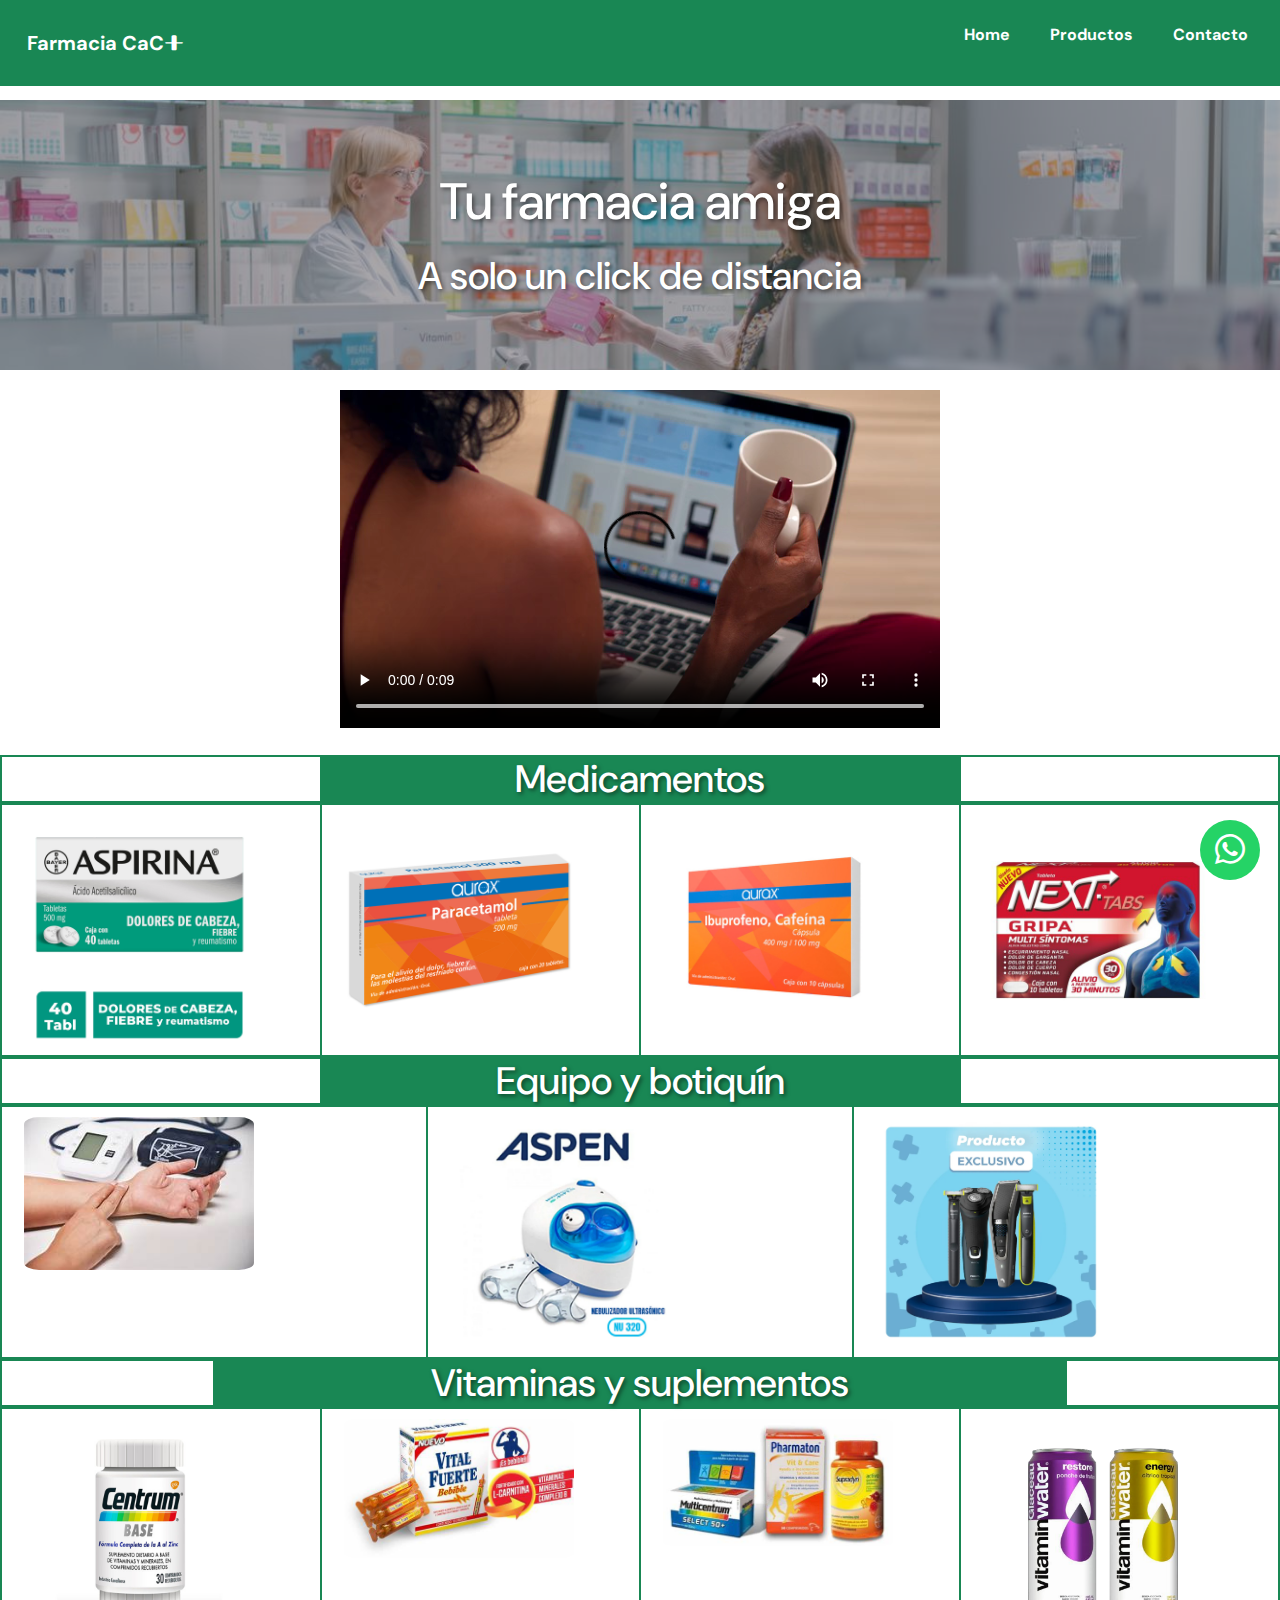
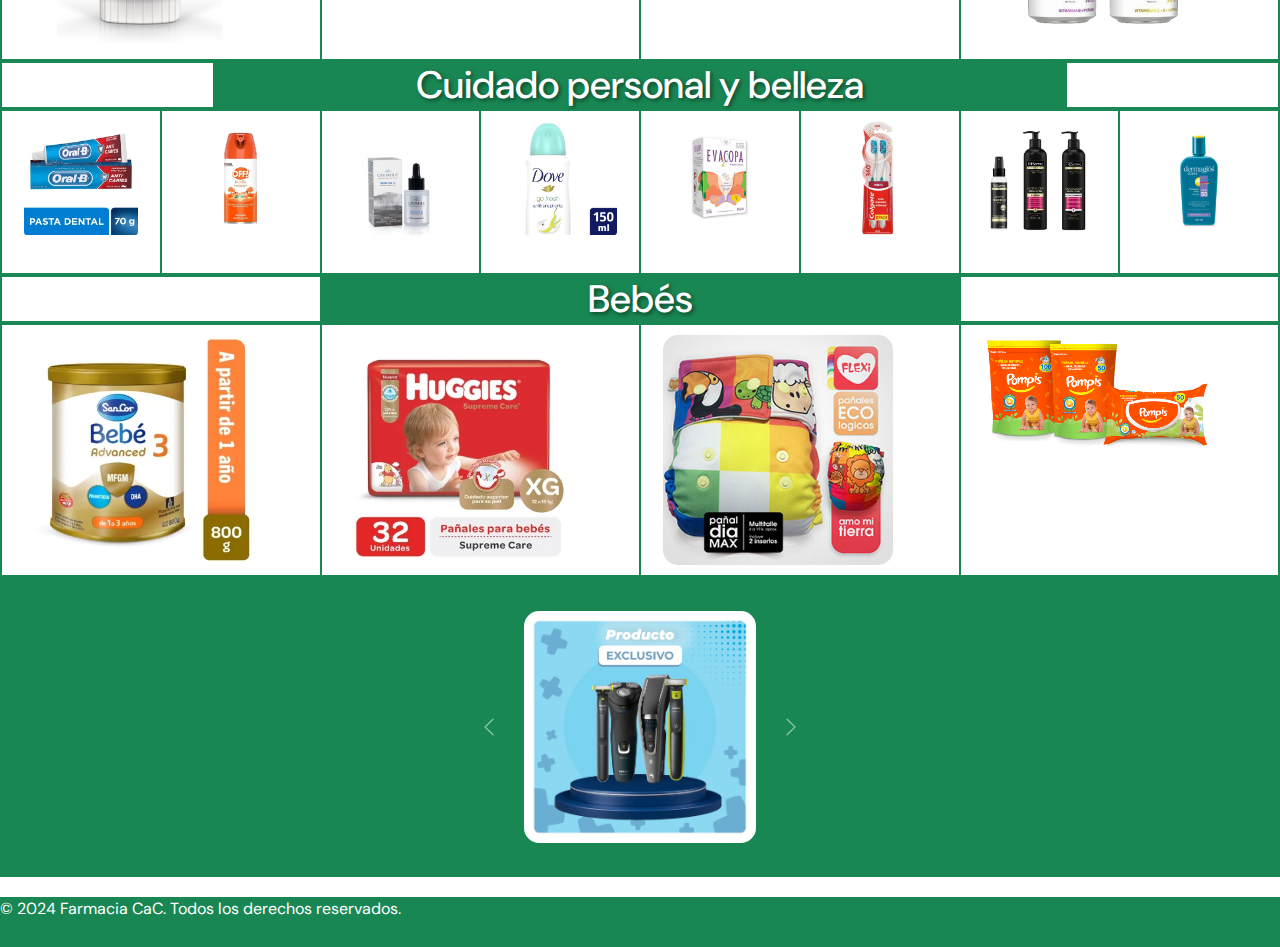
==== commit c9db2a18: "Merge branch 'main' of https://github.com/EUGESP2/tpfarmacia" ====
--- a/farmacia grupo 7/tpfarmacia-main/index.html
+++ b/farmacia grupo 7/tpfarmacia-main/index.html
@@ -32,7 +32,6 @@
  
 <body>
   <header>
-    <nav>
       <nav class="navbar navbar-expand-sm bg-success navbar-dark fixed-top">
         <div class="container-fluid">
           <a class="navbar-brand" href="#">Farmacia CaC<i class="bi bi-align-middle"></i></a>
@@ -65,27 +64,19 @@
       </div>
 </section>
       <div class="d-flex">
-<video src="video\6994866-sd_640_360_30fps.mp4" 
-width="320" height="240" autoplay loop>
+<section class="video-presentation">
+  <video src="video\6994866-sd_640_360_30fps.mp4" autoplay loop controls></video>
+</section>
 </video>
 
   </div>
 
-<!-- 
-  
-  puse las imagenes dentro de un grid y les di formato para que sean links "a los productos" 
-
-  habria que darle estilos a la grilla y/o animaciones a las imagenes para que no sean estaticas
-
-  hay que ordenar las imagenes bajo algun criterio (puse unos titulos de muestra para dividir)
-
--->
 
   <div class="container-fluid">
     <div class="row">
 
       <div class="col"></div>
-<div class="col-6"><h2>Medicamentos</h2></div>
+<div class="col-6"><h2 class="sec-h2">Medicamentos</h2></div>
 <div class="col"></div>
     </div>
 
@@ -99,7 +90,7 @@
 
     <div class="row">
       <div class="col"></div>
-      <div class="col-6"> <h2>Equipo y botiquín</h2></div>
+      <div class="col-6"> <h2 class="sec-h2">Equipo y botiquín</h2></div>
       <div class="col"></div>
     </div>
     <div class="row">
@@ -110,7 +101,7 @@
 
     <div class="row">
       <div class="col"></div>
-      <div class="col-8"><h2>Vitaminas y sumplementos</h2></div>
+      <div class="col-8"><h2 class="sec-h2">Vitaminas y suplementos</h2></div>
       <div class="col"></div>
     </div>
     <div class="row">
@@ -122,7 +113,7 @@
 
     <div class="row">
       <div class="col"></div>
-      <div class="col-8"><h2>Cuidado personal y belleza</h2></div>
+      <div class="col-8"><h2 class="sec-h2">Cuidado personal y belleza</h2></div>
       <div class="col"></div>
     </div>
     <div class="row">
@@ -138,7 +129,7 @@
 
     <div class="row">
       <div class="col"></div>
-      <div class="col-6"><h2>Bebés</h2></div> 
+      <div class="col-6"><h2 class="sec-h2">Bebés</h2></div> 
       <div class="col"></div>
     </div>
     <div class="row">
@@ -158,13 +149,13 @@
           <div class="carousel-inner">
            
             <div class="carousel-item ">
-              <img src="/farmacia grupo 7/tpfarmacia-main/img/Aspen_Nebulizador-51129.jpg" alt="Nebulizador" class="d-block img-fluid">
+              <img src="./img/Aspen_Nebulizador-51129.jpg" alt="Nebulizador" class="d-block img-fluid">
             </div>
             <div class="carousel-item img-fluid">
-              <img src="/farmacia grupo 7/tpfarmacia-main/img/dermaglos_solar_f_emul_x50.jpg" alt="dermaglos" class="d-block img-fluid">
+              <img src="./img/dermaglos_solar_f_emul_x50.jpg" alt="dermaglos" class="d-block img-fluid">
             </div>
             <div class="carousel-item active img-fluid">
-              <img src="/farmacia grupo 7/tpfarmacia-main/img/PHILIPS-53229.jpg" alt="cortadora de pelo" class="d-block img-fluid">
+              <img src="./img/PHILIPS-53229.jpg" alt="cortadora de pelo" class="d-block img-fluid">
             </div>
           </div>
           <a class="carousel-control-prev" href="#demo" data-slide="prev" class="carousel-control">
@@ -178,8 +169,9 @@
       </section>
 
     <!-- Ícono de WhatsApp fijo en la esquina inferior derecha -->
+    <!-- cambie el link porque enviaba a un grupo real de wp -->
     <div class="whatsapp-fijo">
-      <a href="https://wa.me/5491155813908?text=Hola%20desde%20mi%20página%20web" target="_blank">
+      <a href="https://web.whatsapp.com/" target="_blank">
         <i class="bi bi-whatsapp"></i>
       </a>
     </div>
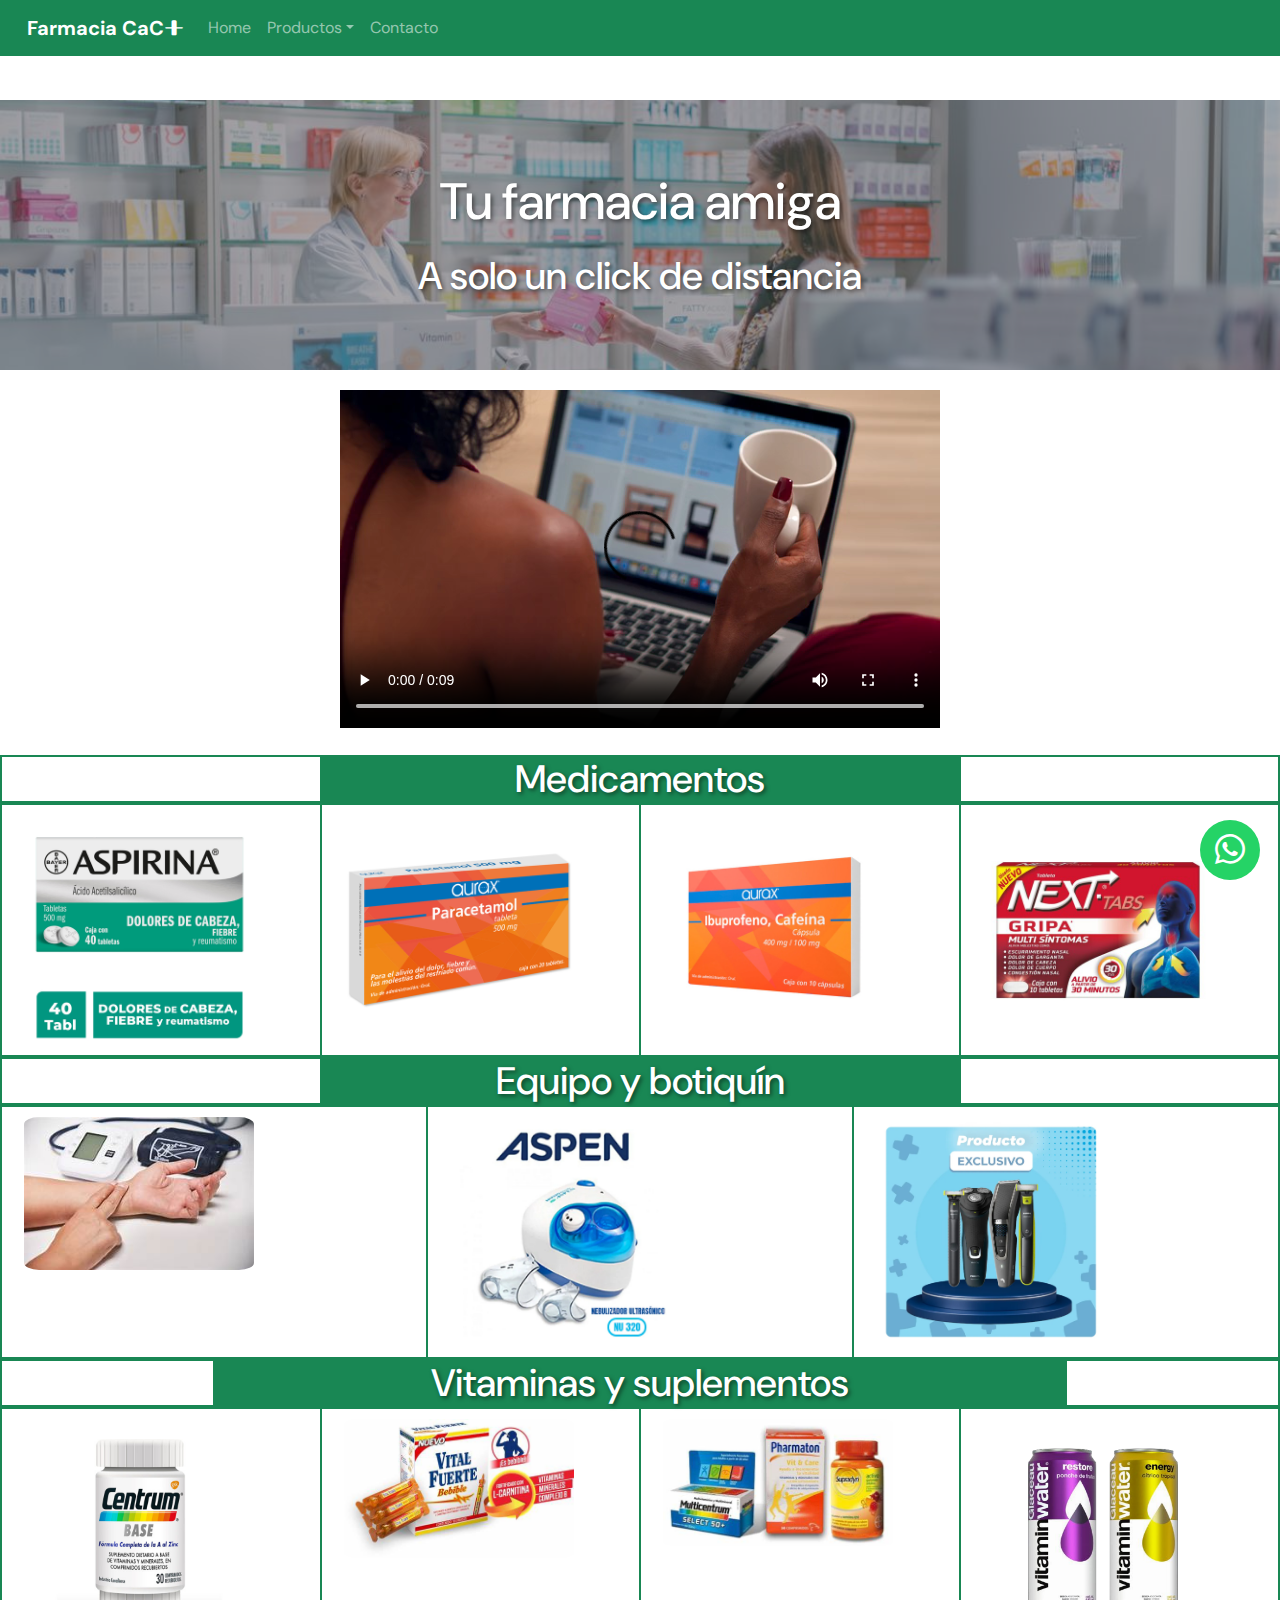
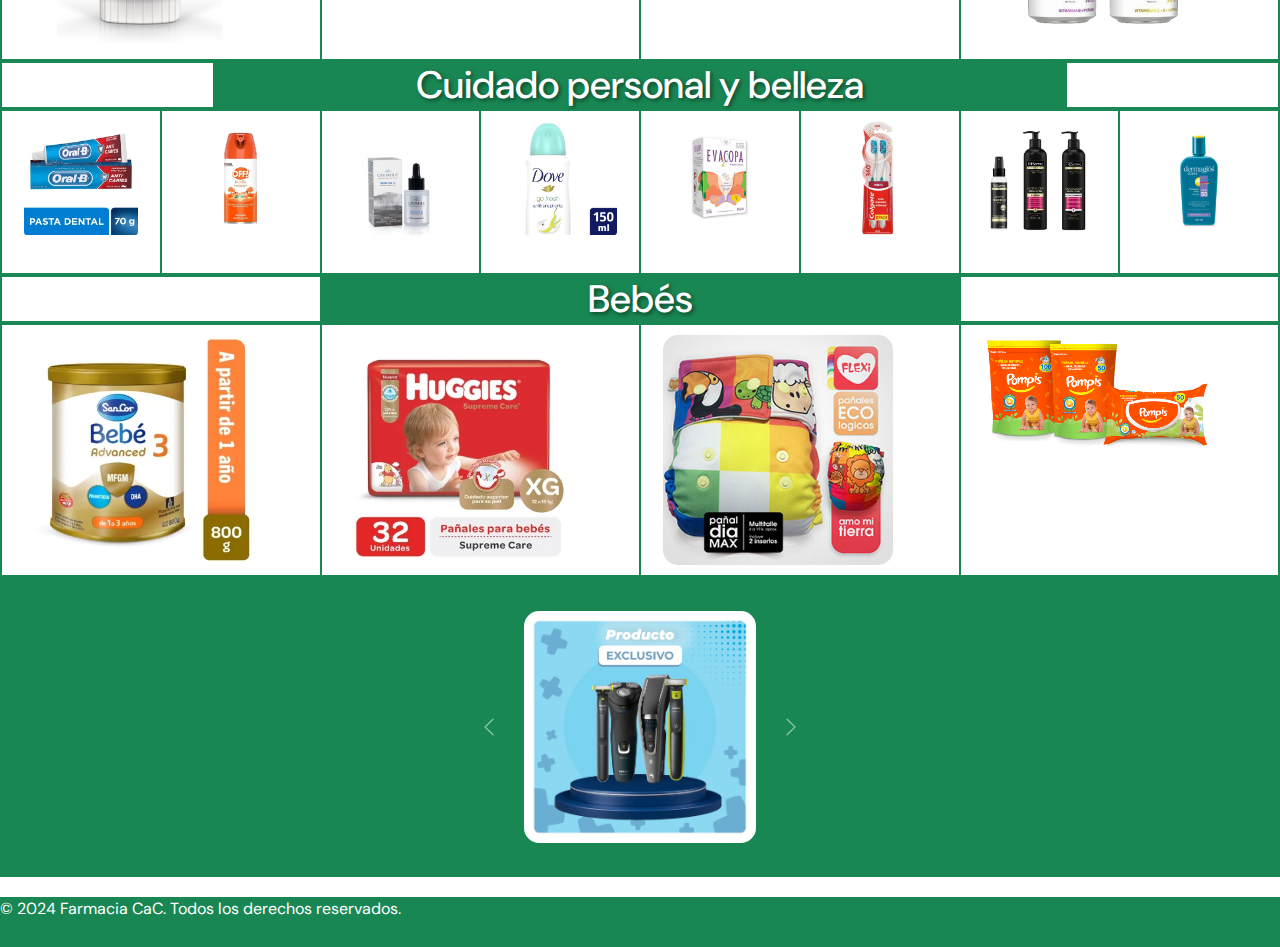
==== commit 7681ebad: "nav y menu responsivo" ====
--- a/farmacia grupo 7/tpfarmacia-main/index.html
+++ b/farmacia grupo 7/tpfarmacia-main/index.html
@@ -32,30 +32,36 @@
  
 <body>
   <header>
-      <nav class="navbar navbar-expand-sm bg-success navbar-dark fixed-top">
-        <div class="container-fluid">
-          <a class="navbar-brand" href="#">Farmacia CaC<i class="bi bi-align-middle"></i></a>
-          <button class="navbar-toggler" type="button" data-bs-toggle="collapse" data-bs-target="#collapsibleNavbar">
-            <span class="navbar-toggler-icon"></span>
-          </button>
-          <div class="collapse navbar-collapse" id="collapsibleNavbar"></div>
-          <ul class="menu-horizontal">
-            <li><a href="index.html">Home</a></li>
-            <li>
-              <a href="#">Productos</a>
-              <ul class="menu-vertical">
-                <li><a href="#">Medicamentos</a></li>
-                <li><a href="#">Equipo y botiquín</a></li>
-                <li><a href="#">Vitaminas y suplementos</a></li>
-                <li><a href="#">Dermocosméticos</a></li>
-                <li><a href="#">Cuidado personal y belleza</a></li>
-                <li><a href="#">Bebés</a></li>
+    <nav class="navbar navbar-expand-sm bg-success navbar-dark fixed-top">
+      <div class="container-fluid">
+        <a class="navbar-brand" href="#">Farmacia CaC<i class="bi bi-align-middle"></i></a>
+        <button class="navbar-toggler" type="button" data-bs-toggle="collapse" data-bs-target="#collapsibleNavbar">
+          <span class="navbar-toggler-icon"></span>
+        </button>
+        <div class="collapse navbar-collapse" id="collapsibleNavbar">
+          <ul class="navbar-nav">
+            <li class="nav-item"><a class="nav-link" href="index.html">Home</a></li>
+            <li class="nav-item dropdown">
+              <a class="nav-link dropdown-toggle" href="#" id="navbarDropdown" role="button" data-bs-toggle="dropdown" aria-expanded="false">Productos</a>
+              <ul class="dropdown-menu" aria-labelledby="navbarDropdown">
+                <li><a class="dropdown-item" href="#">Medicamentos</a></li>
+                <li><a class="dropdown-item" href="#">Equipo y botiquín</a></li>
+                <li><a class="dropdown-item" href="#">Vitaminas y suplementos</a></li>
+                <li><a class="dropdown-item" href="#">Dermocosméticos</a></li>
+                <li><a class="dropdown-item" href="#">Cuidado personal y belleza</a></li>
+                <li><a class="dropdown-item" href="#">Bebés</a></li>
               </ul>
             </li>
-            <li><a href="contacto.html">Contacto</a></li>
+            <li class="nav-item"><a class="nav-link" href="contacto.html">Contacto</a></li>
           </ul>
-      </nav>
+        </div>
+      </div>
+    </nav>
   </header>
+  
+  <!-- Agregar el siguiente CSS -->
+ 
+  
   <main>
 <section id="banner" class="d-flex">
   <div class="card-banner">
--- a/farmacia grupo 7/tpfarmacia-main/style.css
+++ b/farmacia grupo 7/tpfarmacia-main/style.css
@@ -353,3 +353,11 @@
   background-color: #128c7e;
   /* Cambia de color al pasar el mouse */
 }
+
+
+
+@media (min-width: 576px) {
+  .menu-horizontal {
+    display: none;
+  }
+}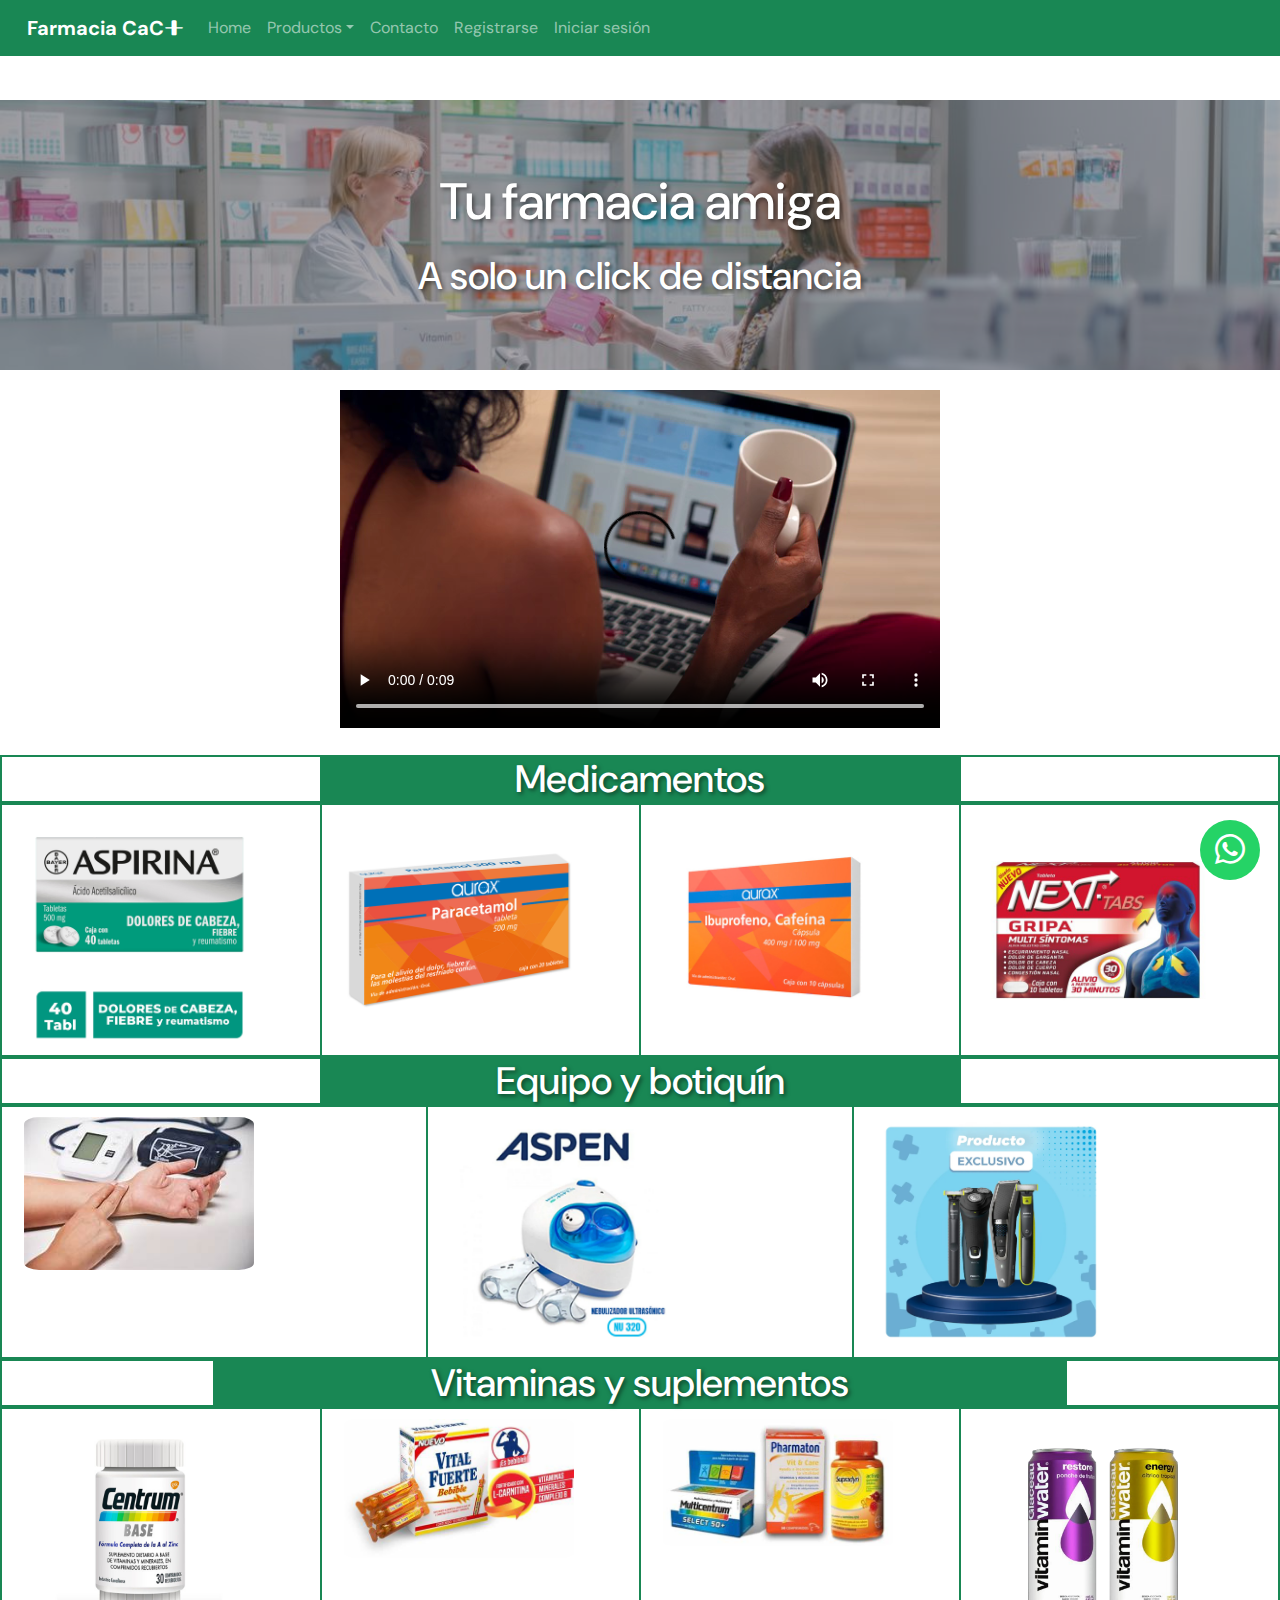
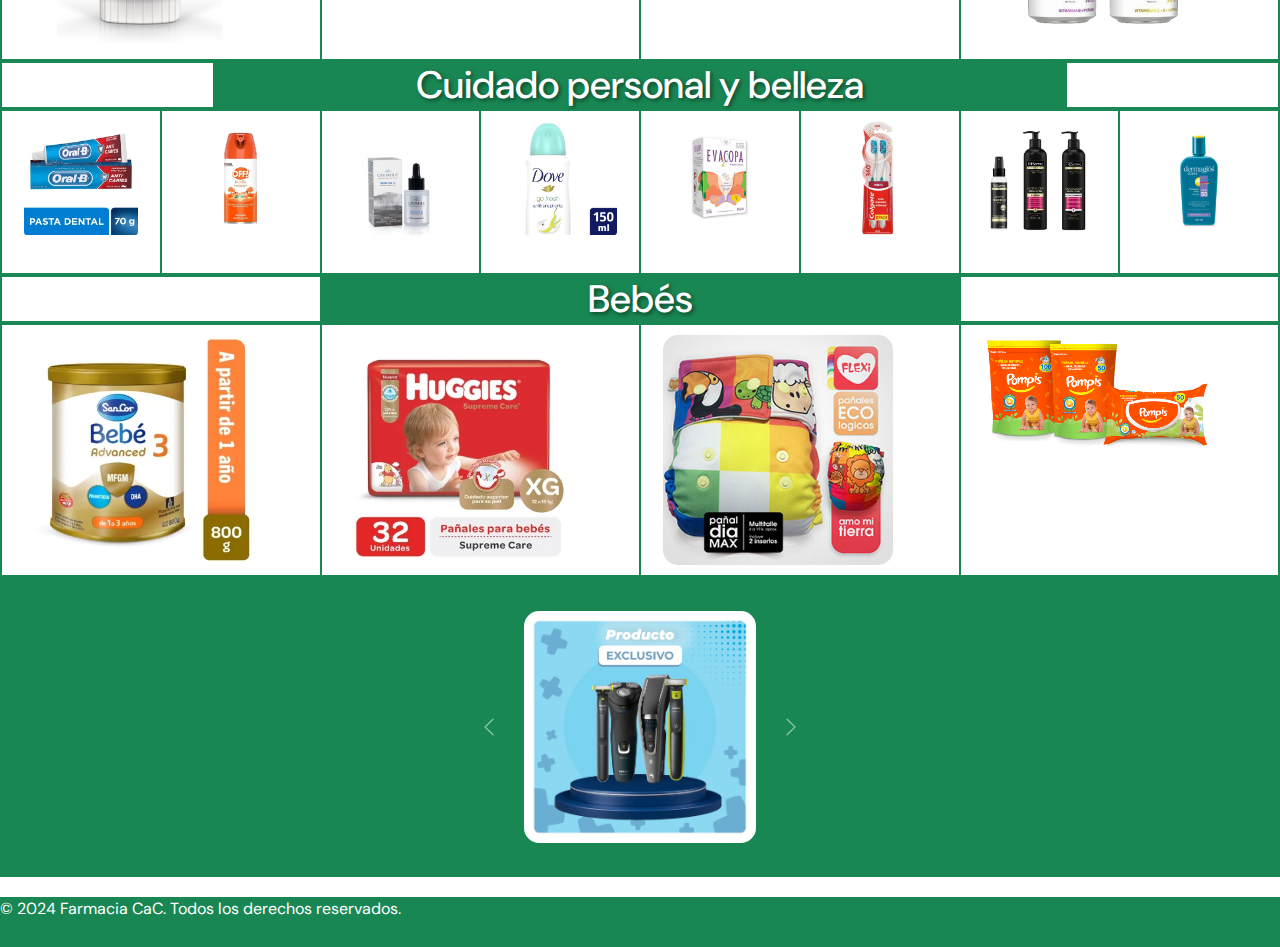
==== commit 6b37e266: "más menú" ====
--- a/farmacia grupo 7/tpfarmacia-main/index.html
+++ b/farmacia grupo 7/tpfarmacia-main/index.html
@@ -53,6 +53,8 @@
               </ul>
             </li>
             <li class="nav-item"><a class="nav-link" href="contacto.html">Contacto</a></li>
+            <li class="nav-item"><a class="nav-link" href="#">Registrarse</a></li>
+            <li class="nav-item"><a class="nav-link" href="#">Iniciar sesión</a></li>
           </ul>
         </div>
       </div>
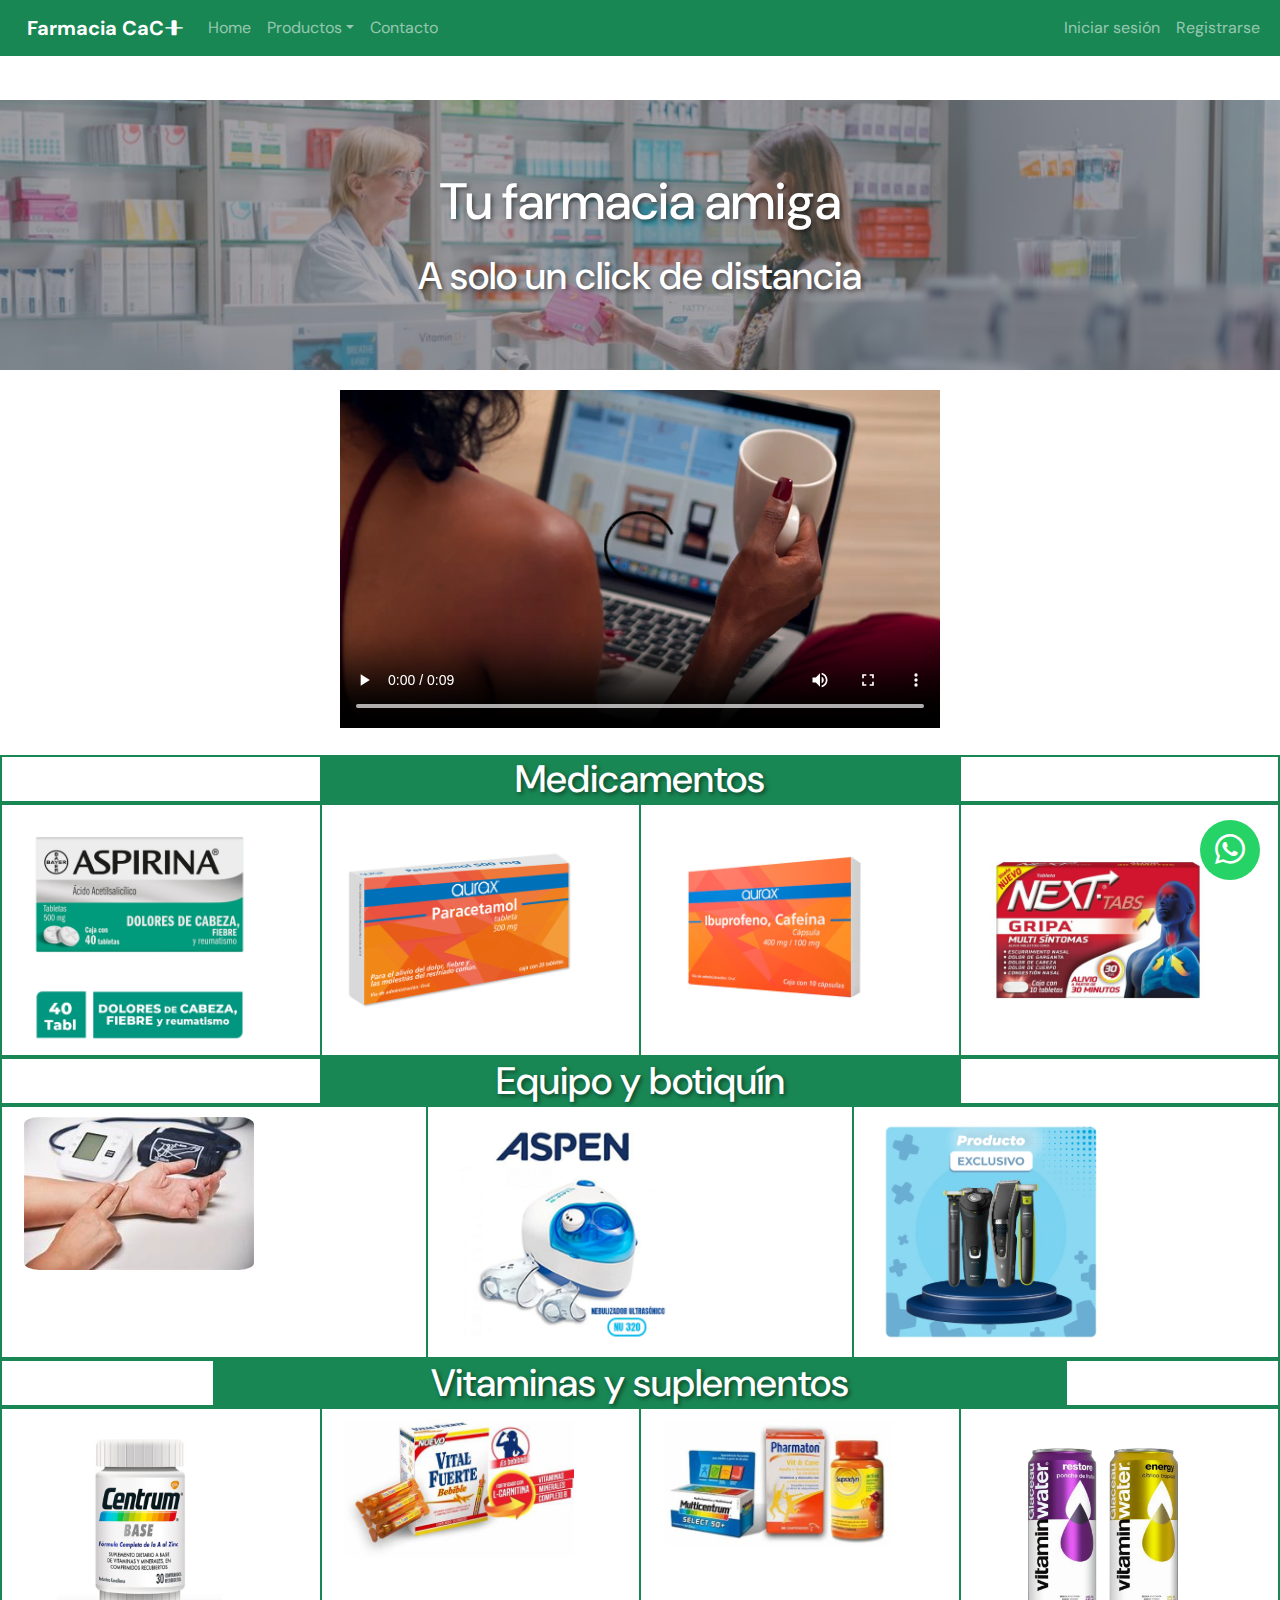
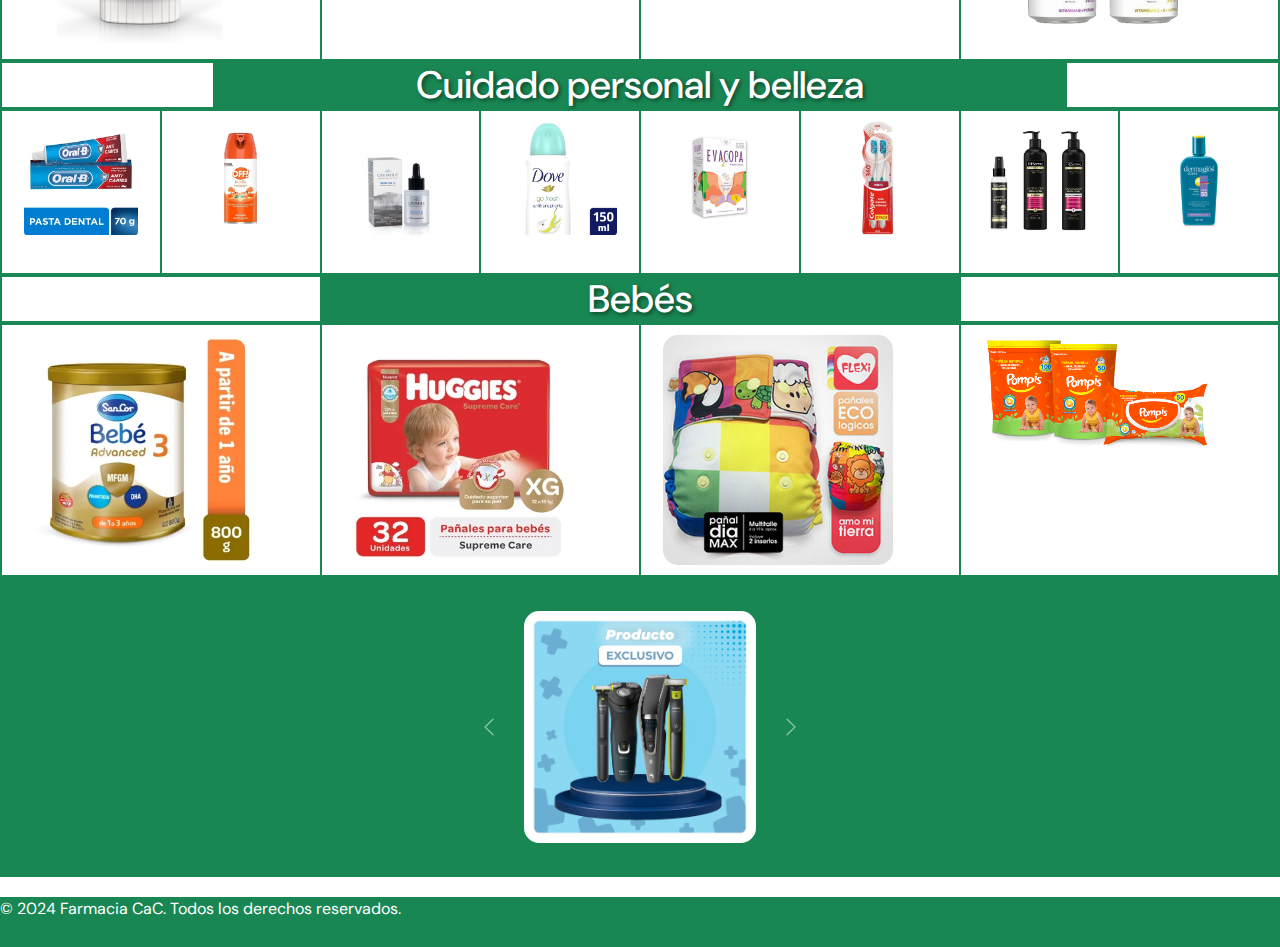
==== commit e7992a70: "registro alineado a la derecha" ====
--- a/farmacia grupo 7/tpfarmacia-main/index.html
+++ b/farmacia grupo 7/tpfarmacia-main/index.html
@@ -52,9 +52,12 @@
                 <li><a class="dropdown-item" href="#">Bebés</a></li>
               </ul>
             </li>
-            <li class="nav-item"><a class="nav-link" href="contacto.html">Contacto</a></li>
+         
+          <li class="nav-item"><a class="nav-link" href="contacto.html">Contacto</a></li>
+           </ul>
+             <ul class="navbar-nav ml-auto" id="registro">
+              <li class="nav-item"><a class="nav-link" href="#">Iniciar sesión</a></li>
             <li class="nav-item"><a class="nav-link" href="#">Registrarse</a></li>
-            <li class="nav-item"><a class="nav-link" href="#">Iniciar sesión</a></li>
           </ul>
         </div>
       </div>
--- a/farmacia grupo 7/tpfarmacia-main/style.css
+++ b/farmacia grupo 7/tpfarmacia-main/style.css
@@ -68,6 +68,7 @@
   text-decoration: none;
   font-weight: bold;
 }
+
 
 a {
   text-decoration: none;
@@ -360,4 +361,8 @@
   .menu-horizontal {
     display: none;
   }
+}
+
+#registro {
+  margin-left: auto;
 }